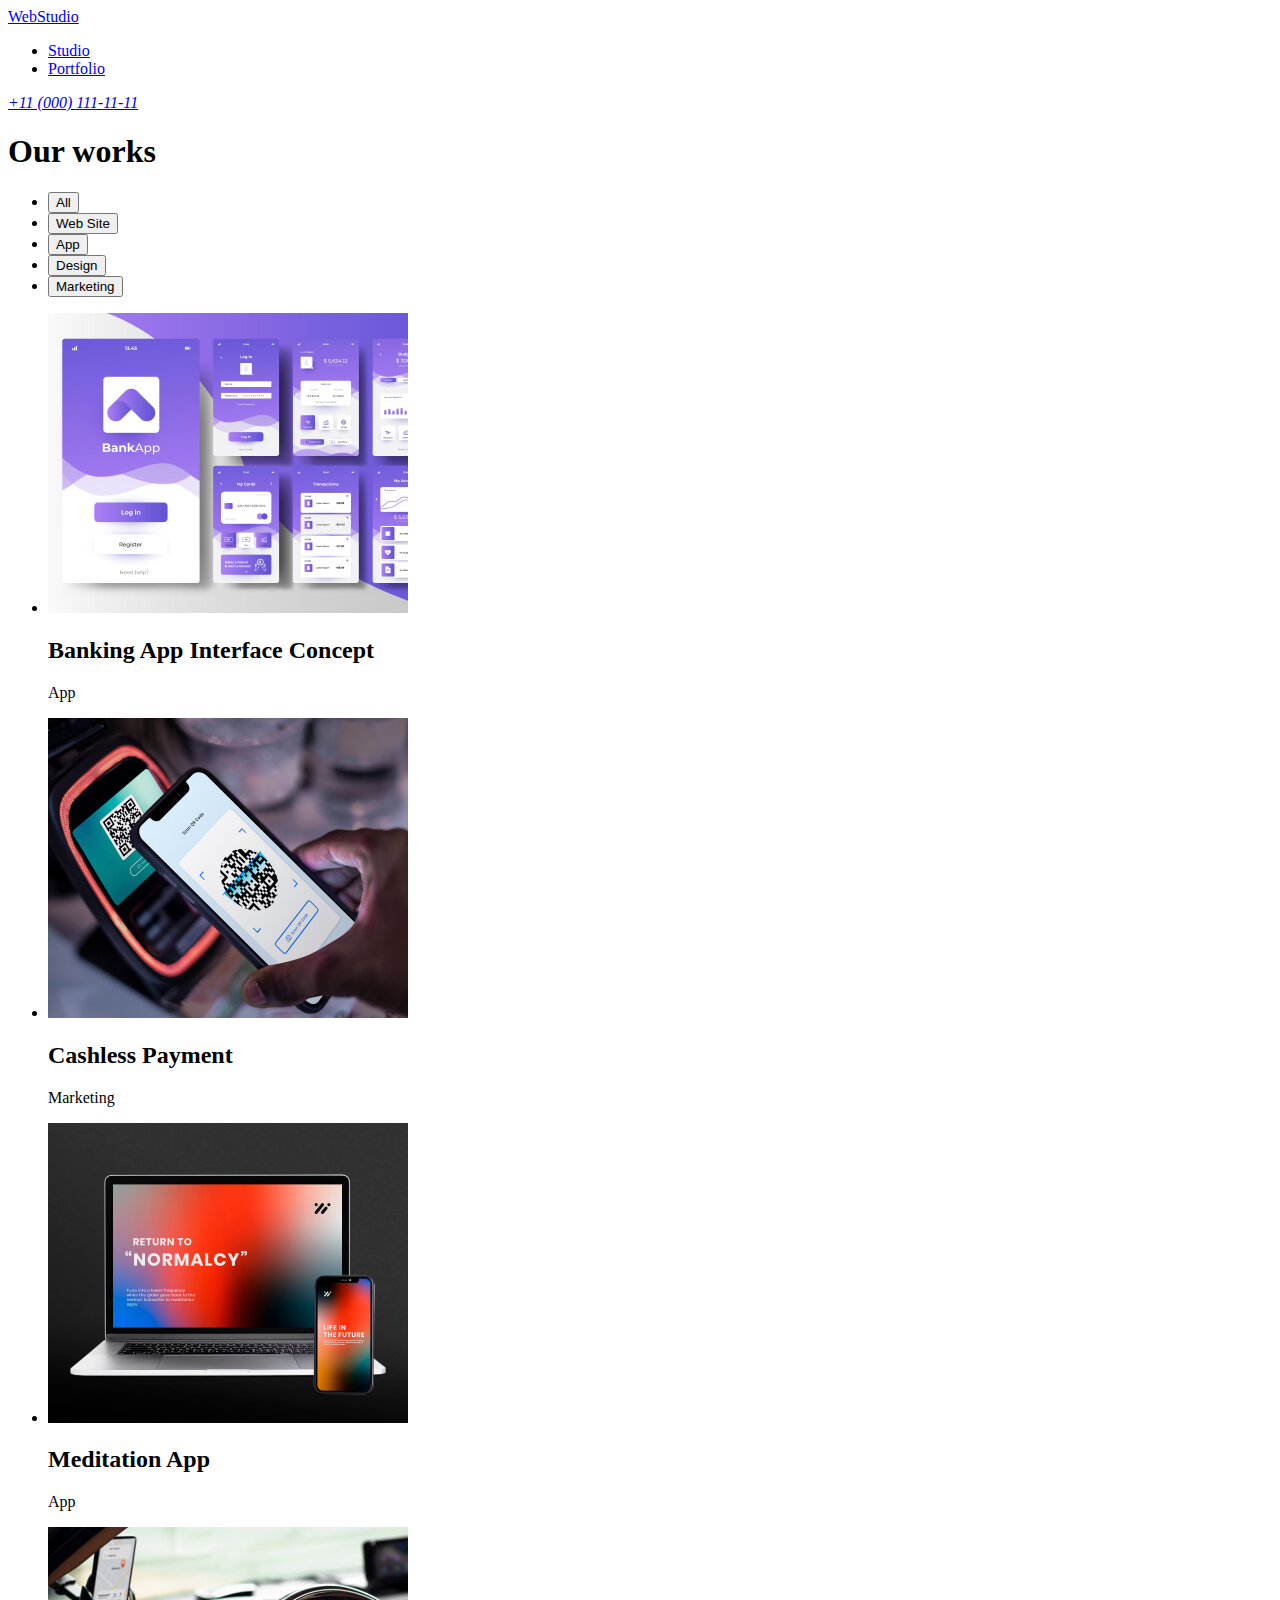
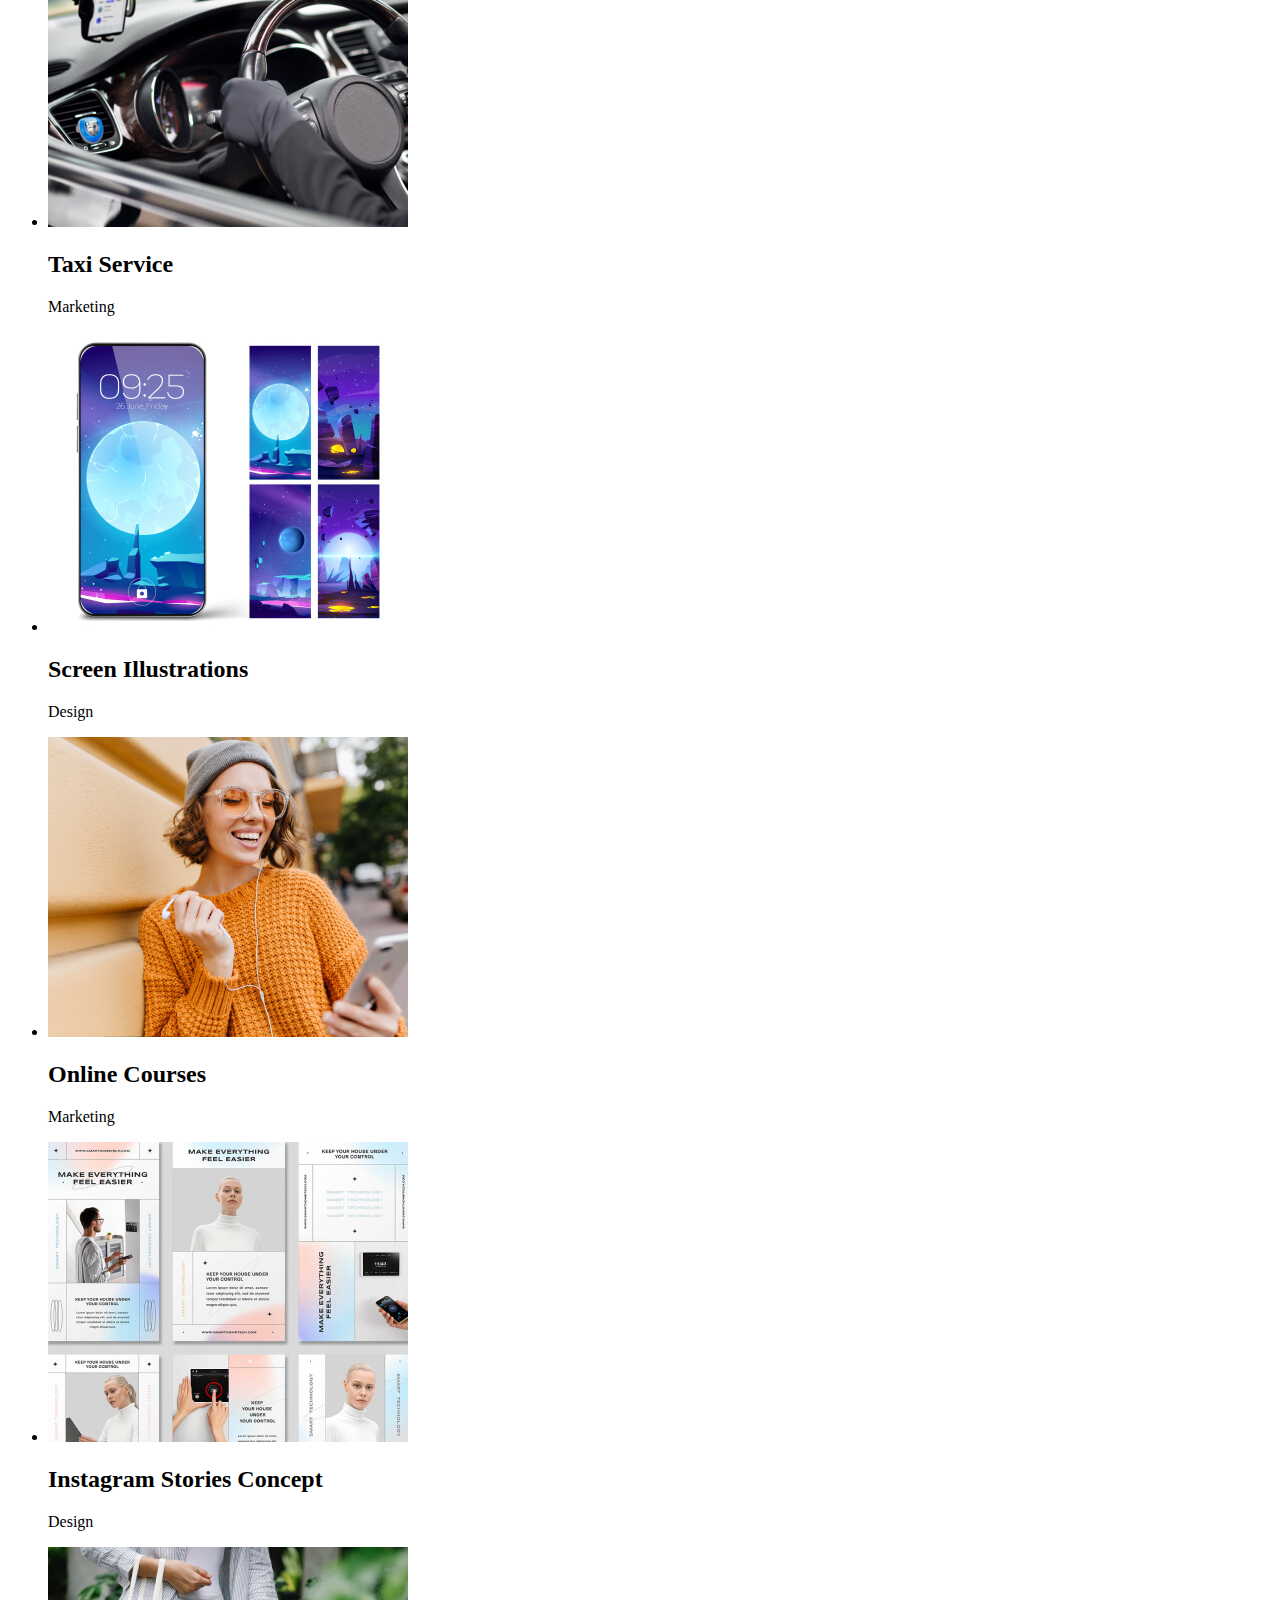
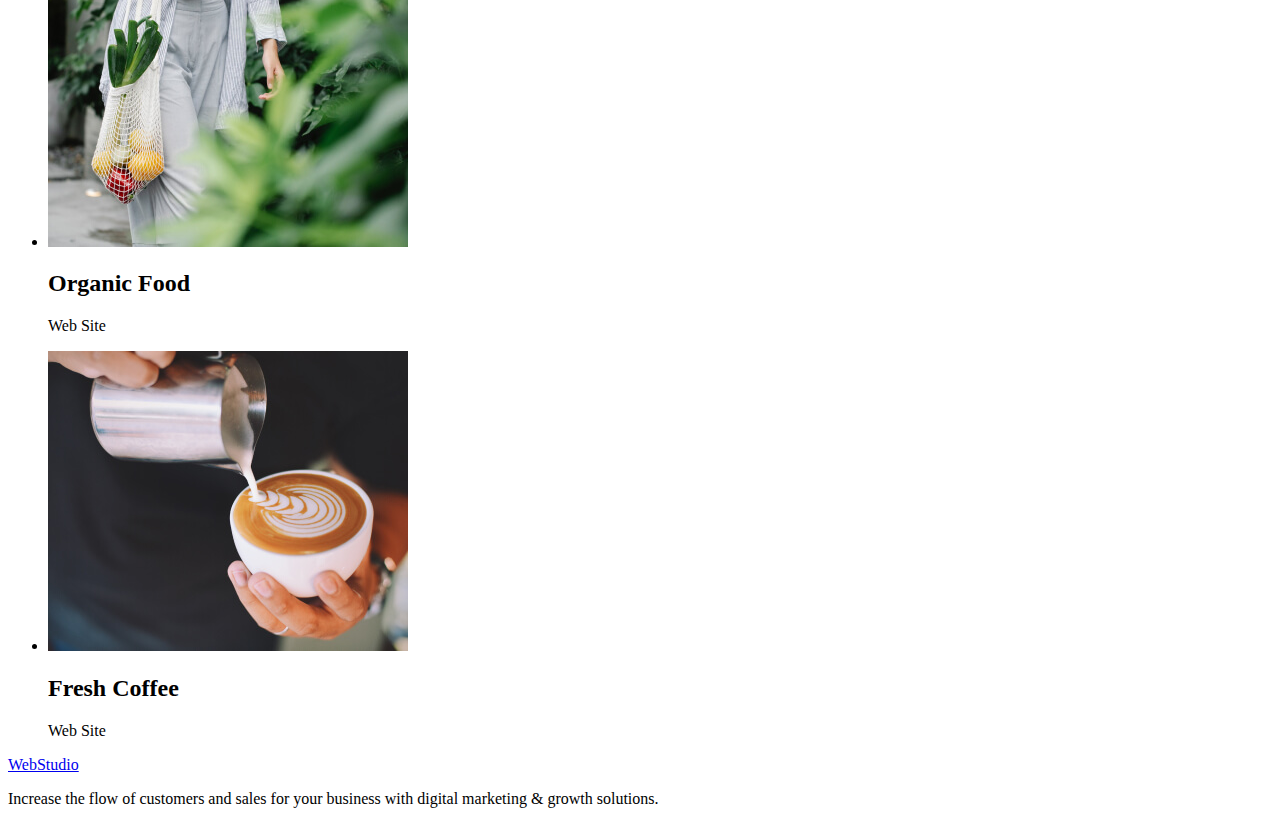
==== portfolio.html @ 14624f86 "marking portfolio.html" ====
<!DOCTYPE html>
<html lang="en">
  <head>
    <meta charset="UTF-8" />
    <meta http-equiv="X-UA-Compatible" content="IE=edge" />
    <meta name="viewport" content="width=device-width, initial-scale=1.0" />
    <title>Portfolio</title>
  </head>
  <body>
    <header>
      <nav>
        <!-- Logo -->
        <a href="./index.html">WebStudio</a>
        <!-- Menu Conteiner -->
        <ul>
          <li><a href="./index.html">Studio</a></li>
          <li><a href="./portfolio.html">Portfolio</a></li>
        </ul>
      </nav>
      <!-- Contacts -->
      <address>
        <a href="tel:+110001111111">+11 (000) 111-11-11</a>
      </address>
    </header>
    <main>
      <!-- Our works -->
      <section>
        <h1>Our works</h1>
        <ul>
          <li><button type="button">All</button></li>
          <li><button type="button">Web Site</button></li>
          <li><button type="button">App</button></li>
          <li><button type="button">Design</button></li>
          <li><button type="button">Marketing</button></li>
        </ul>
        <ul>
          <li>
            <img
              src="./images/portfolio/banking-app.jpg"
              alt="banking app"
              width="360"
              height="300"
            />
            <h2>Banking App Interface Concept</h2>
            <p>App</p>
          </li>
          <li>
            <img
              src="./images/portfolio/cashless-payment.jpg"
              alt="terminal and phone"
              width="360"
              height="300"
            />
            <h2>Cashless Payment</h2>
            <p>Marketing</p>
          </li>
          <li>
            <img
              src="./images/portfolio/meditation-app.jpg"
              alt="laptop and phone"
              width="360"
              height="300"
            />
            <h2>Meditation App</h2>
            <p>App</p>
          </li>
          <li>
            <img
              src="./images/portfolio/taxi-service.jpg"
              alt="hands on the wheel"
              width="360"
              height="300"
            />
            <h2>Taxi Service</h2>
            <p>Marketing</p>
          </li>
          <li>
            <img
              src="./images/portfolio/screen-illustrations.jpg"
              alt="phone and four pictures"
              width="360"
              height="300"
            />
            <h2>Screen Illustrations</h2>
            <p>Design</p>
          </li>
          <li>
            <img
              src="./images/portfolio/online-courses.jpg"
              alt="girl looks at the phone"
              width="360"
              height="300"
            />
            <h2>Online Courses</h2>
            <p>Marketing</p>
          </li>
          <li>
            <img
              src="./images/portfolio/instagram-stories-concept.jpg"
              alt="cards with photos of people and text"
              width="360"
              height="300"
            />
            <h2>Instagram Stories Concept</h2>
            <p>Design</p>
          </li>
          <li>
            <img
              src="./images/portfolio/organic-food.jpg"
              alt="bag of fruit"
              width="360"
              height="300"
            />
            <h2>Organic Food</h2>
            <p>Web Site</p>
          </li>
          <li>
            <img
              src="./images/portfolio/fresh-coffee.jpg"
              alt="cup of coffee"
              width="360"
              height="300"
            />
            <h2>Fresh Coffee</h2>
            <p>Web Site</p>
          </li>
        </ul>
      </section>
    </main>
    <footer>
      <a href="./index.html">WebStudio</a>
      <p>
        Increase the flow of customers and sales for your business with digital
        marketing & growth solutions.
      </p>
    </footer>
  </body>
</html>
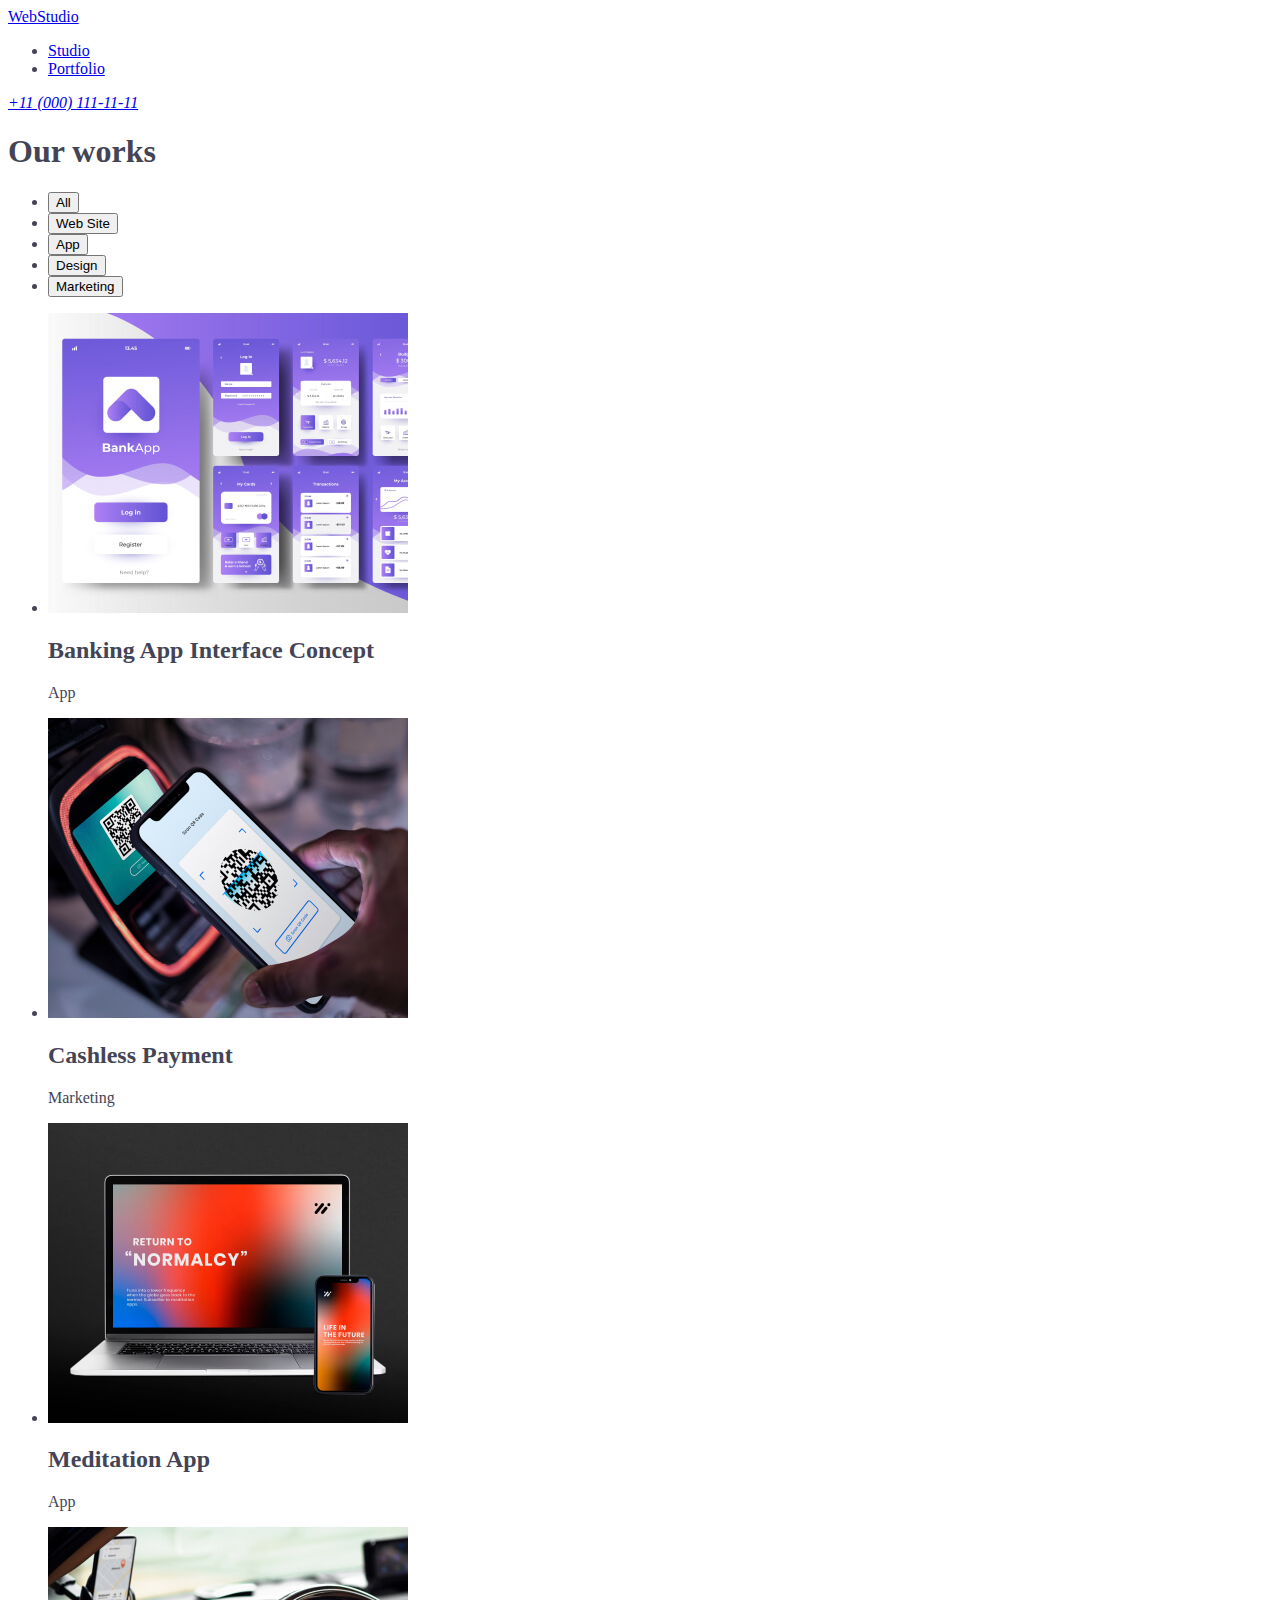
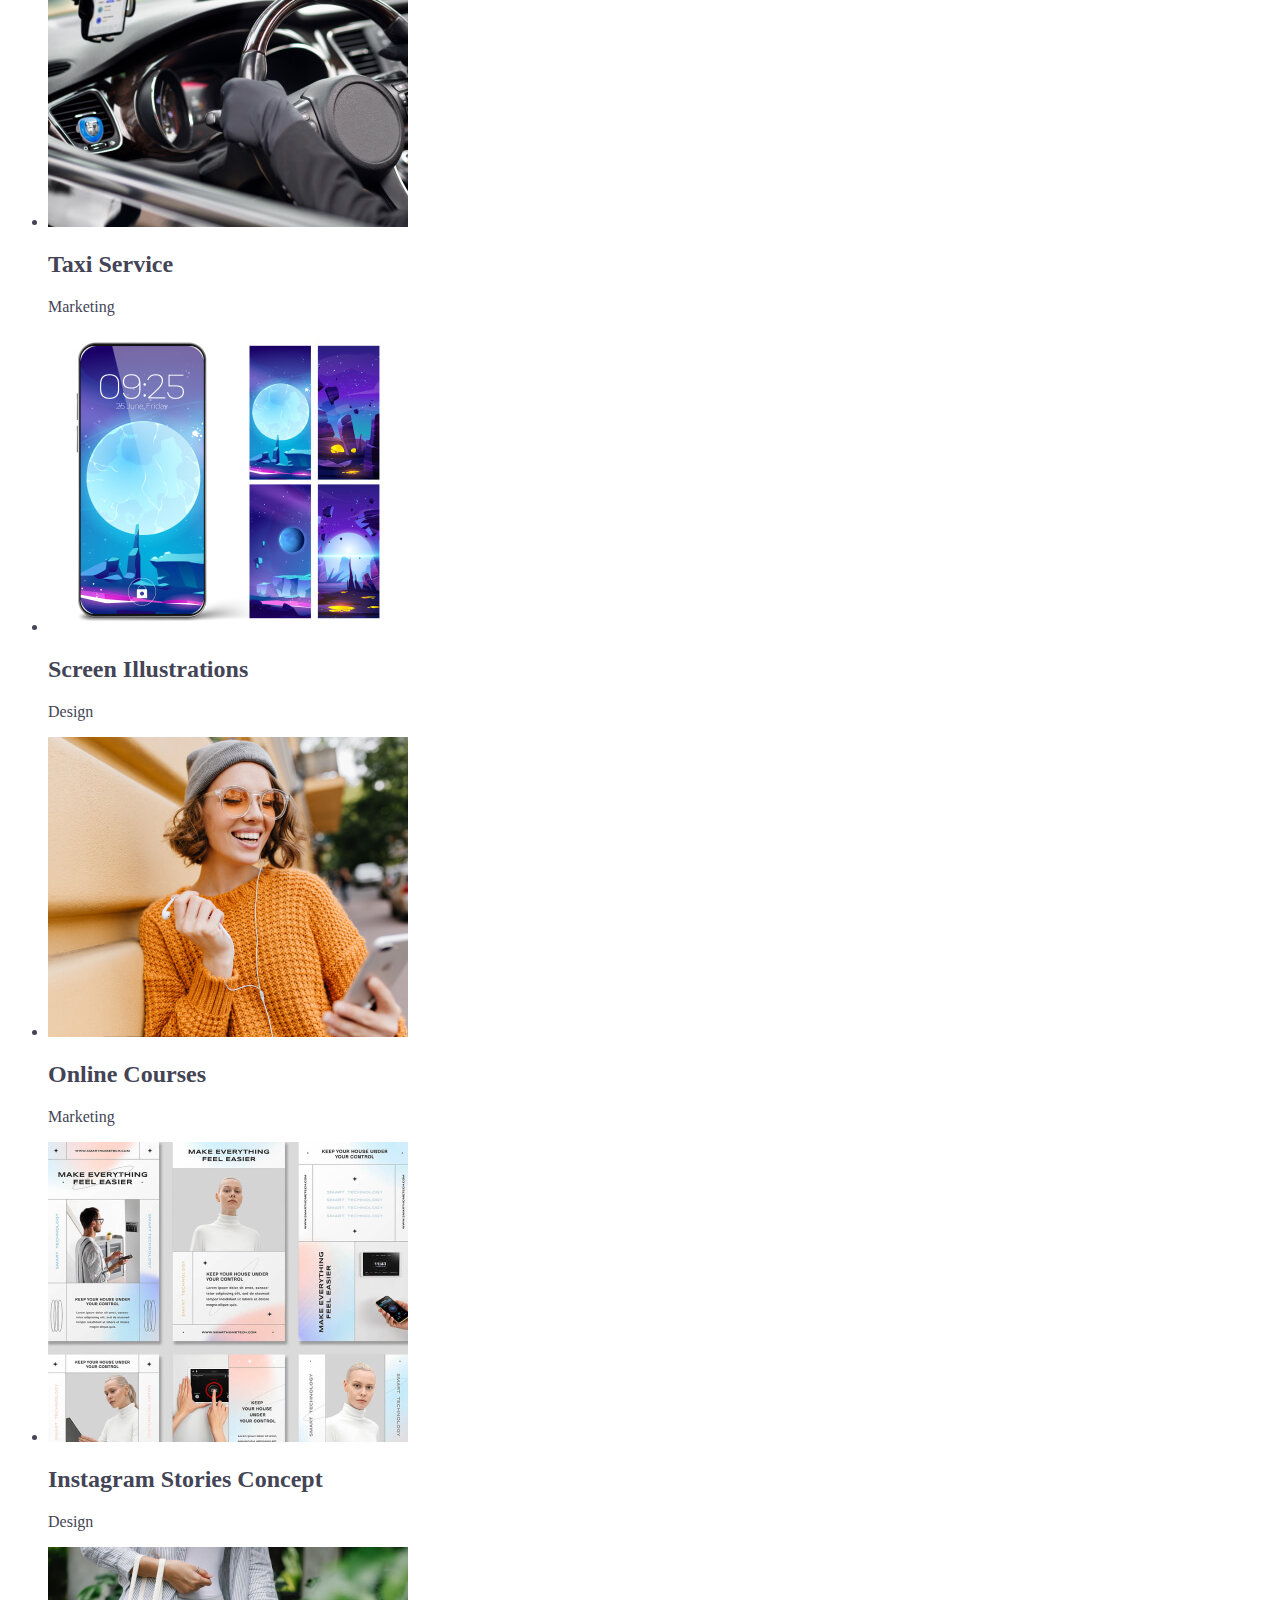
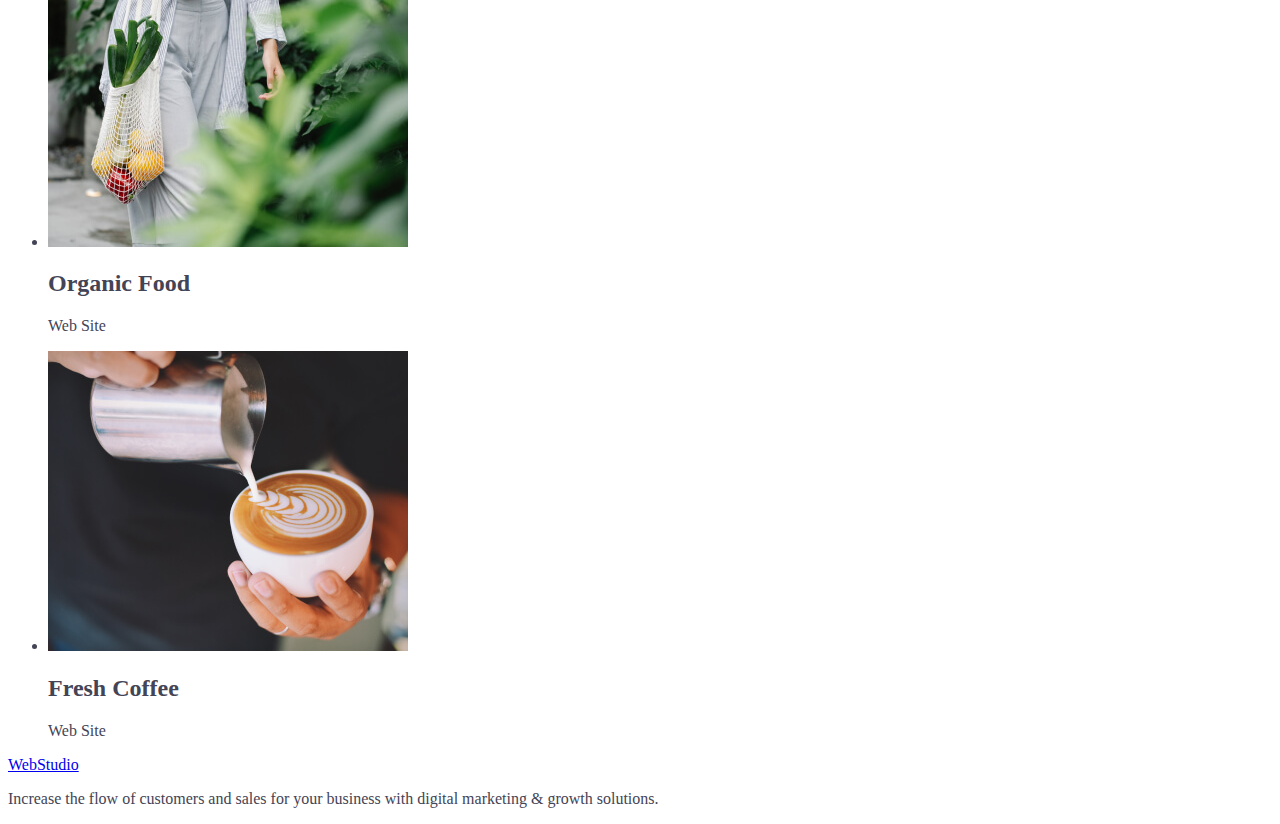
==== commit a6666618: "CSS 1день проставлен основные цвета" ====
--- a/portfolio.html
+++ b/portfolio.html
@@ -5,6 +5,7 @@
     <meta http-equiv="X-UA-Compatible" content="IE=edge" />
     <meta name="viewport" content="width=device-width, initial-scale=1.0" />
     <title>Portfolio</title>
+    <link rel="stylesheet" href="./css/style.css" />
   </head>
   <body>
     <header>
--- a/css/style.css
+++ b/css/style.css
@@ -0,0 +1,65 @@
+/* Color */
+:root {
+  --main-background-color: #ffffff;
+  --footer-beckgrond-color: #2e2f42;
+  --text-footer-section-color: #f4f4fd;
+  --hover-focus-color: #404bbf;
+  --title-color: #2e2f42;
+  --text-color: #434455;
+  /* --text-footer-color: #e7e9fc; */
+  --blue-text-color: #4d5ae5;
+}
+
+body {
+  color: var(--text-color);
+  background-color: var(--main-background-color);
+}
+/* logo */
+.logo {
+  text-transform: uppercase;
+  text-decoration: none;
+  color: var(--title-color);
+}
+.logo-blue {
+  color: var(--blue-text-color);
+}
+
+.list {
+  list-style: none;
+}
+/* menu navigation */
+.site-nav .link {
+  color: var(--title-color);
+  text-decoration: none;
+}
+.site-nav .link:hover,
+.site-nav .link:focus {
+  color: var(--hover-focus-color);
+}
+/* contact */
+.contact {
+  color: var(--text-color);
+  text-decoration: none;
+}
+/* hero section */
+
+.hero-title {
+  color: var(--main-background-color);
+  background-color: var(--footer-beckgrond-color);
+}
+.section-title,
+.section-qualities,
+.section-name {
+  color: var(--title-color);
+}
+/* button */
+.button {
+  color: var(--main-background-color);
+  background-color: var(--blue-text-color);
+}
+.footer-text {
+  color: var(--text-footer-section-color);
+}
+.logo-cloud {
+  color: var(--text-footer-section-color);
+}
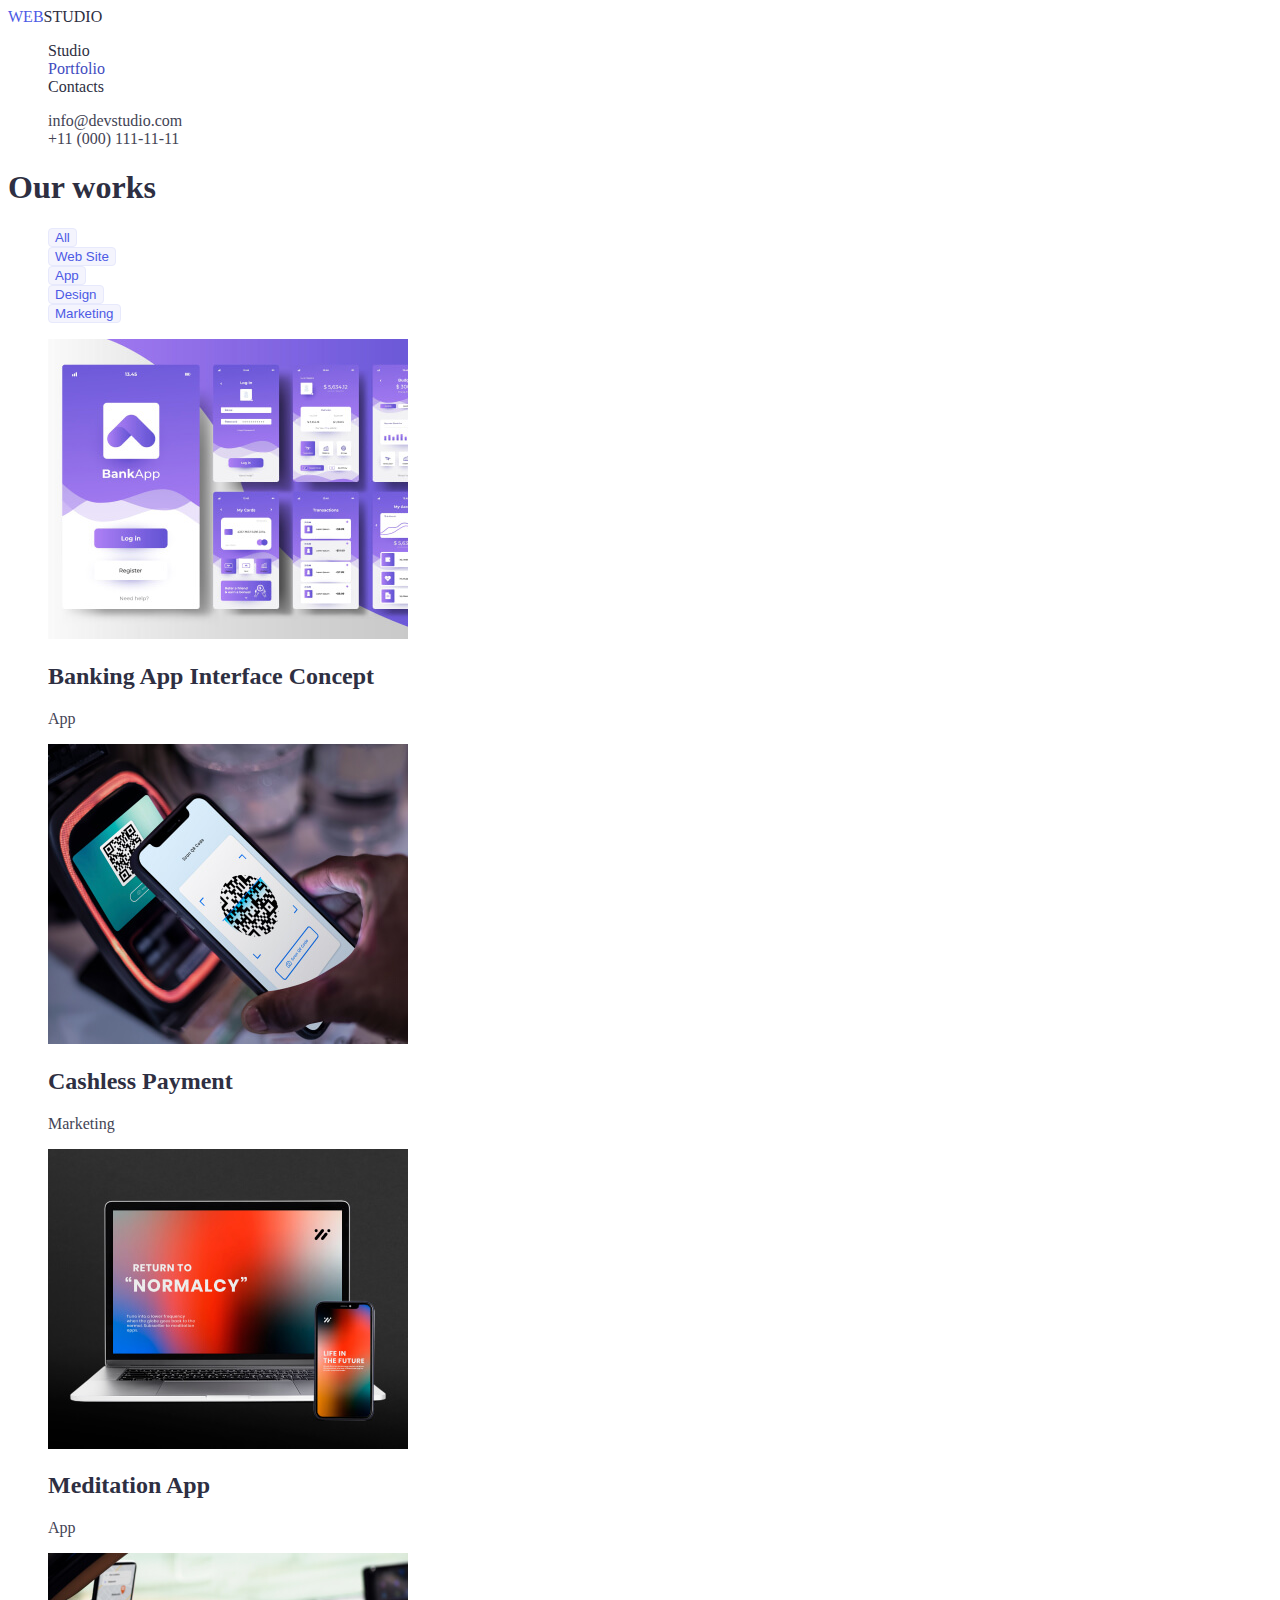
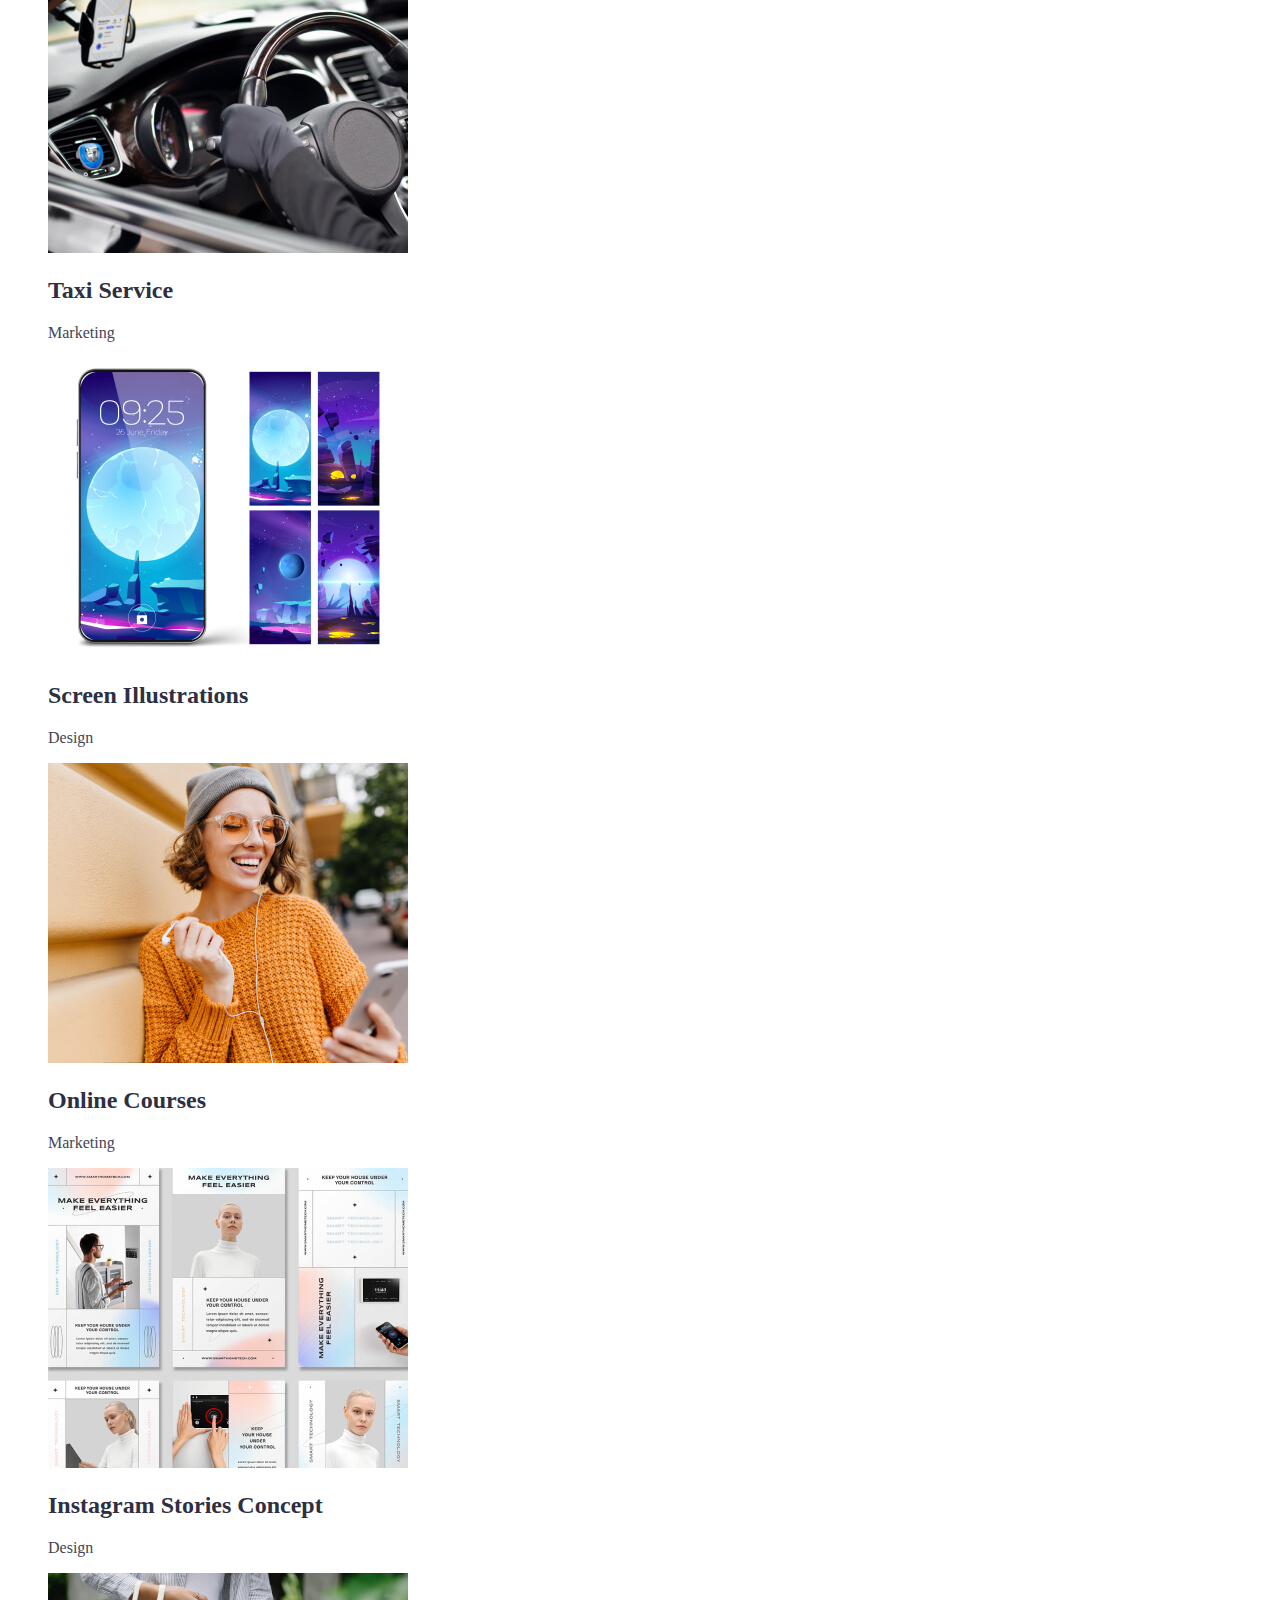
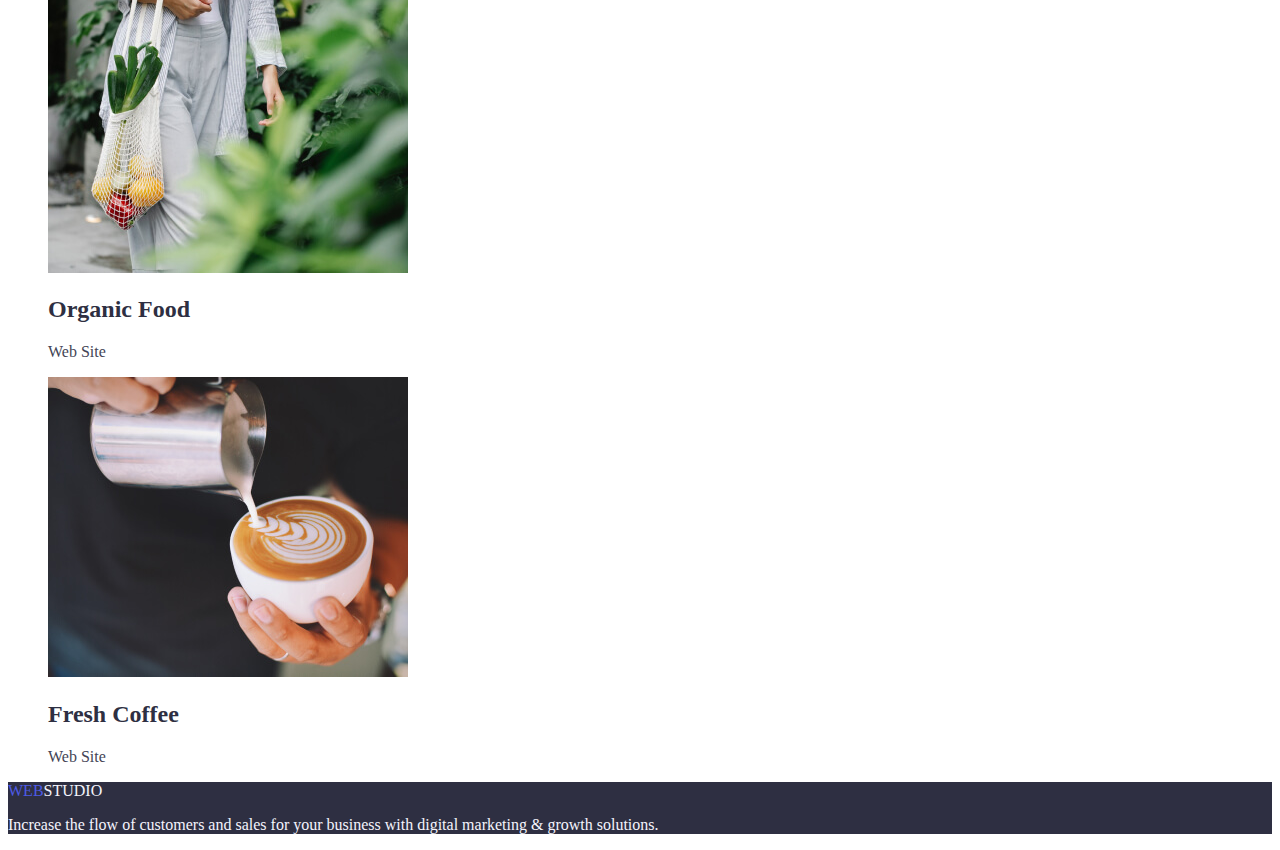
==== commit f0bd9bb8: "Завершив модуль2.1 веб 3" ====
--- a/portfolio.html
+++ b/portfolio.html
@@ -10,31 +10,43 @@
   <body>
     <header>
       <nav>
-        <!-- Logo -->
-        <a href="./index.html">WebStudio</a>
+        <a href="./index.html" class="logo"
+          ><span class="logo-blue">Web</span>Studio</a
+        >
         <!-- Menu Conteiner -->
-        <ul>
-          <li><a href="./index.html">Studio</a></li>
-          <li><a href="./portfolio.html">Portfolio</a></li>
+        <ul class="site-nav list">
+          <li><a href="./index.html" class="link">Studio</a></li>
+          <li><a href="./portfolio.html" class="link current">Portfolio</a></li>
+          <li><a href="" class="link">Contacts</a></li>
         </ul>
       </nav>
       <!-- Contacts -->
+      <!-- Contacts -->
       <address>
-        <a href="tel:+110001111111">+11 (000) 111-11-11</a>
+        <ul class="list">
+          <li>
+            <a href="mailto:info@devstudio.com" class="contact"
+              >info@devstudio.com</a
+            >
+          </li>
+          <li>
+            <a href="tel:+110001111111" class="contact">+11 (000) 111-11-11</a>
+          </li>
+        </ul>
       </address>
     </header>
     <main>
       <!-- Our works -->
-      <section>
-        <h1>Our works</h1>
-        <ul>
-          <li><button type="button">All</button></li>
-          <li><button type="button">Web Site</button></li>
-          <li><button type="button">App</button></li>
-          <li><button type="button">Design</button></li>
-          <li><button type="button">Marketing</button></li>
+      <section class="section">
+        <h1 class="work section-title">Our works</h1>
+        <ul class="list">
+          <li><button type="button" class="work-button">All</button></li>
+          <li><button type="button" class="work-button">Web Site</button></li>
+          <li><button type="button" class="work-button">App</button></li>
+          <li><button type="button" class="work-button">Design</button></li>
+          <li><button type="button" class="work-button">Marketing</button></li>
         </ul>
-        <ul>
+        <ul class="list">
           <li>
             <img
               src="./images/portfolio/banking-app.jpg"
@@ -42,7 +54,7 @@
               width="360"
               height="300"
             />
-            <h2>Banking App Interface Concept</h2>
+            <h2 class="section-title">Banking App Interface Concept</h2>
             <p>App</p>
           </li>
           <li>
@@ -52,7 +64,7 @@
               width="360"
               height="300"
             />
-            <h2>Cashless Payment</h2>
+            <h2 class="section-title">Cashless Payment</h2>
             <p>Marketing</p>
           </li>
           <li>
@@ -62,7 +74,7 @@
               width="360"
               height="300"
             />
-            <h2>Meditation App</h2>
+            <h2 class="section-title">Meditation App</h2>
             <p>App</p>
           </li>
           <li>
@@ -72,7 +84,7 @@
               width="360"
               height="300"
             />
-            <h2>Taxi Service</h2>
+            <h2 class="section-title">Taxi Service</h2>
             <p>Marketing</p>
           </li>
           <li>
@@ -82,7 +94,7 @@
               width="360"
               height="300"
             />
-            <h2>Screen Illustrations</h2>
+            <h2 class="section-title">Screen Illustrations</h2>
             <p>Design</p>
           </li>
           <li>
@@ -92,7 +104,7 @@
               width="360"
               height="300"
             />
-            <h2>Online Courses</h2>
+            <h2 class="section-title">Online Courses</h2>
             <p>Marketing</p>
           </li>
           <li>
@@ -102,7 +114,7 @@
               width="360"
               height="300"
             />
-            <h2>Instagram Stories Concept</h2>
+            <h2 class="section-title">Instagram Stories Concept</h2>
             <p>Design</p>
           </li>
           <li>
@@ -112,7 +124,7 @@
               width="360"
               height="300"
             />
-            <h2>Organic Food</h2>
+            <h2 class="section-title">Organic Food</h2>
             <p>Web Site</p>
           </li>
           <li>
@@ -122,15 +134,18 @@
               width="360"
               height="300"
             />
-            <h2>Fresh Coffee</h2>
+            <h2 class="section-title">Fresh Coffee</h2>
             <p>Web Site</p>
           </li>
         </ul>
       </section>
     </main>
-    <footer>
-      <a href="./index.html">WebStudio</a>
-      <p>
+    <footer class="footer">
+      <a href="./index.html" class="logo"
+        ><span class="logo-blue">Web</span
+        ><span class="logo-cloud">Studio</span>
+      </a>
+      <p class="footer-text">
         Increase the flow of customers and sales for your business with digital
         marketing & growth solutions.
       </p>
--- a/css/style.css
+++ b/css/style.css
@@ -6,7 +6,7 @@
   --hover-focus-color: #404bbf;
   --title-color: #2e2f42;
   --text-color: #434455;
-  /* --text-footer-color: #e7e9fc; */
+  --hairlines-button-color: #e7e9fc;
   --blue-text-color: #4d5ae5;
 }
 
@@ -36,16 +36,28 @@
 .site-nav .link:focus {
   color: var(--hover-focus-color);
 }
+.site-nav .link.current {
+  color: var(--hover-focus-color);
+}
 /* contact */
 .contact {
   color: var(--text-color);
   text-decoration: none;
+  font-style: normal;
+}
+.list .contact:hover,
+.list .contact:focus {
+  color: var(--hover-focus-color);
 }
 /* hero section */
 
 .hero-title {
   color: var(--main-background-color);
   background-color: var(--footer-beckgrond-color);
+}
+
+.section.team {
+  background-color: var(--text-footer-section-color);
 }
 .section-title,
 .section-qualities,
@@ -56,6 +68,16 @@
 .button {
   color: var(--main-background-color);
   background-color: var(--blue-text-color);
+  border: none;
+  border-radius: 4px;
+  cursor: pointer;
+}
+.hero .button:hover,
+.hero .button:focus {
+  background-color: var(--hover-focus-color);
+}
+.footer {
+  background-color: var(--footer-beckgrond-color);
 }
 .footer-text {
   color: var(--text-footer-section-color);
@@ -63,3 +85,16 @@
 .logo-cloud {
   color: var(--text-footer-section-color);
 }
+/* Стилі Portfolio */
+.section .work-button {
+  color: var(--blue-text-color);
+  background-color: var(--text-footer-section-color);
+  border: 1px solid var(--hairlines-button-color);
+  border-radius: 4px;
+  cursor: pointer;
+}
+.section .work-button:hover,
+.section .work-button:focus {
+  color: var(--main-background-color);
+  background-color: var(--hover-focus-color);
+}
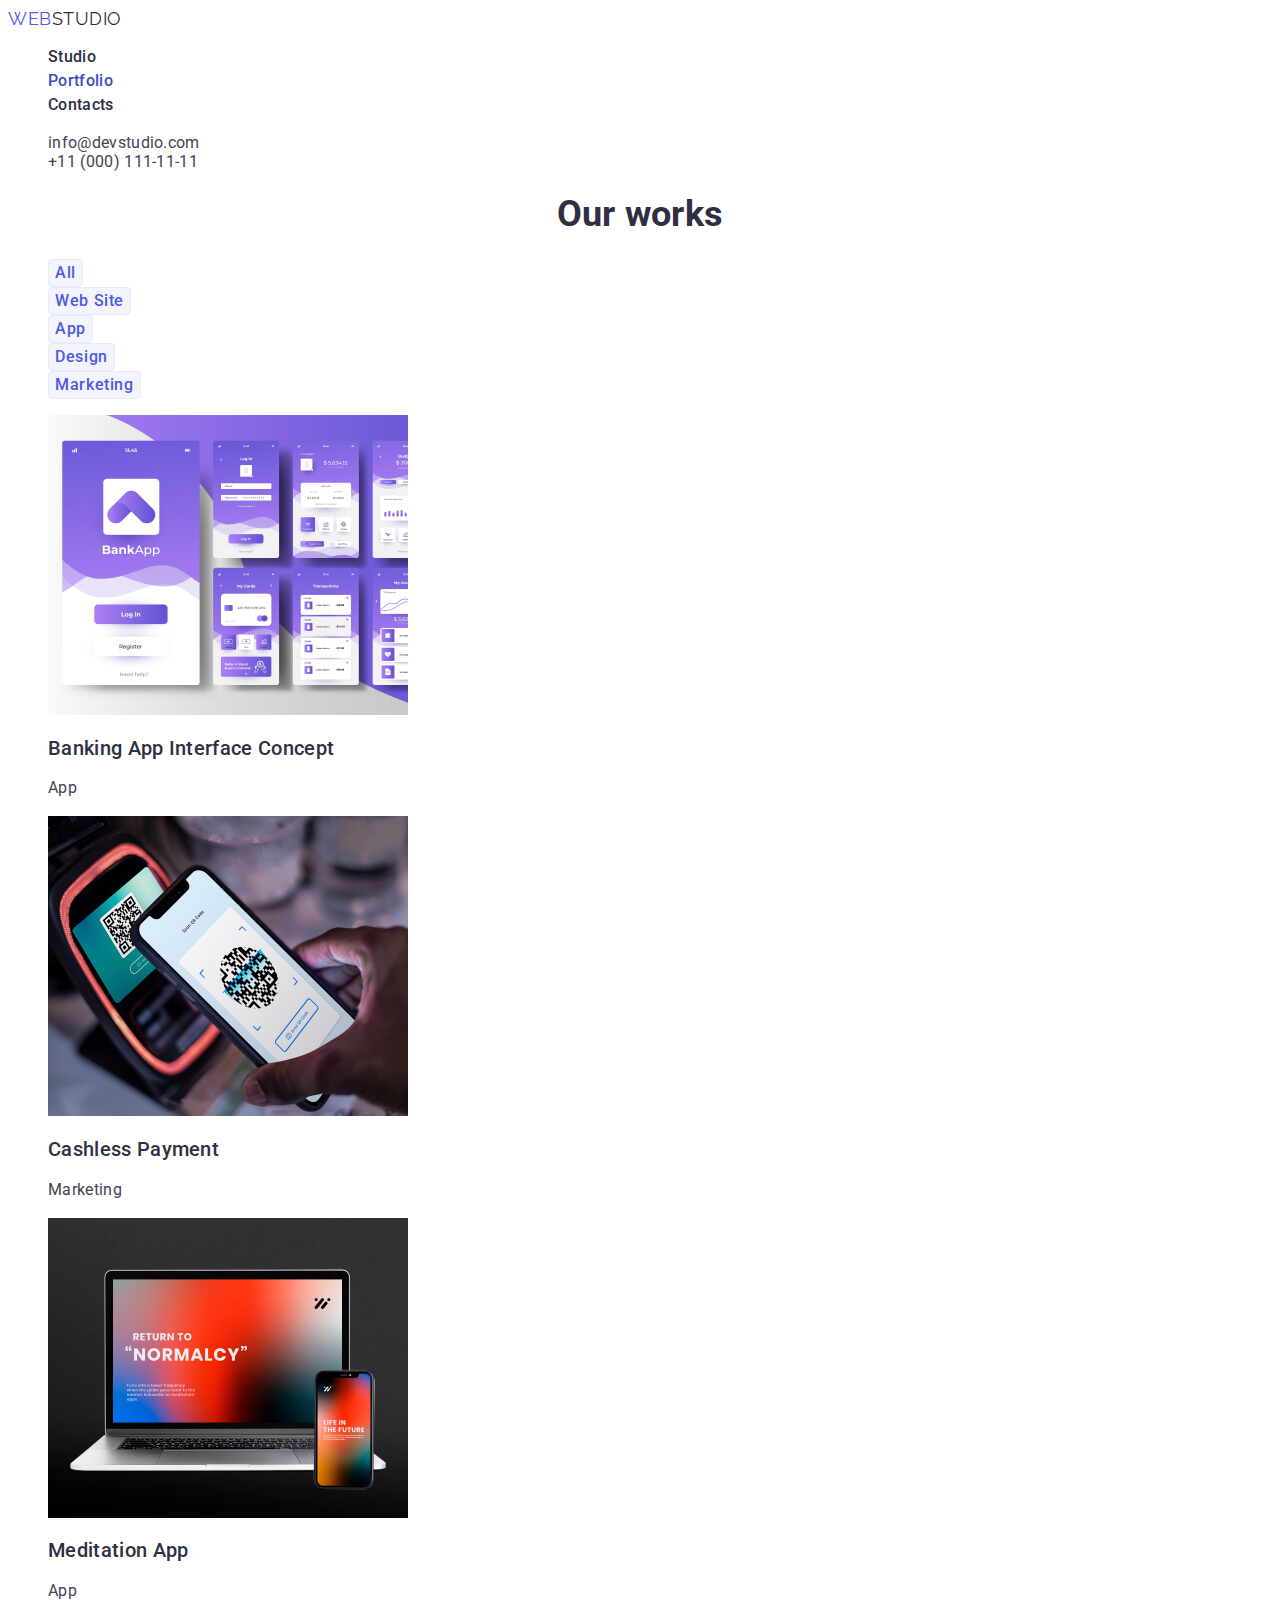
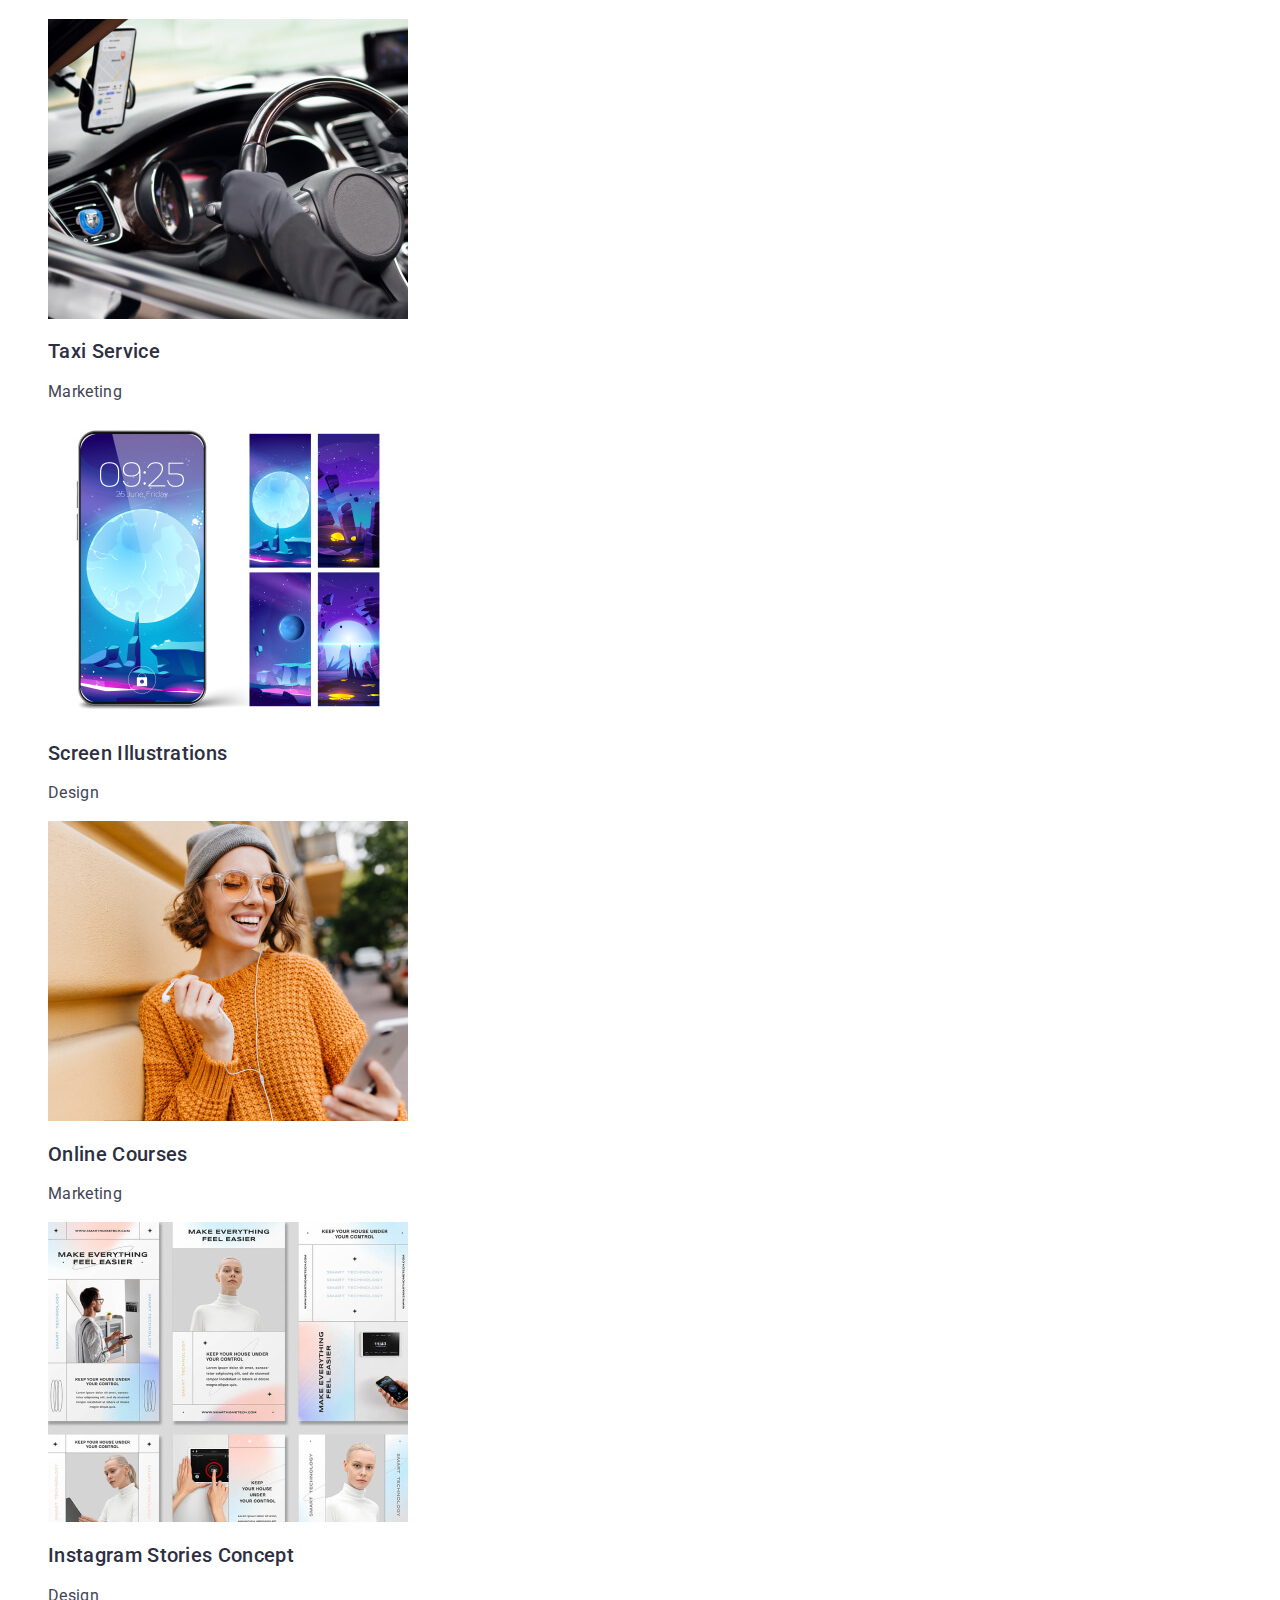
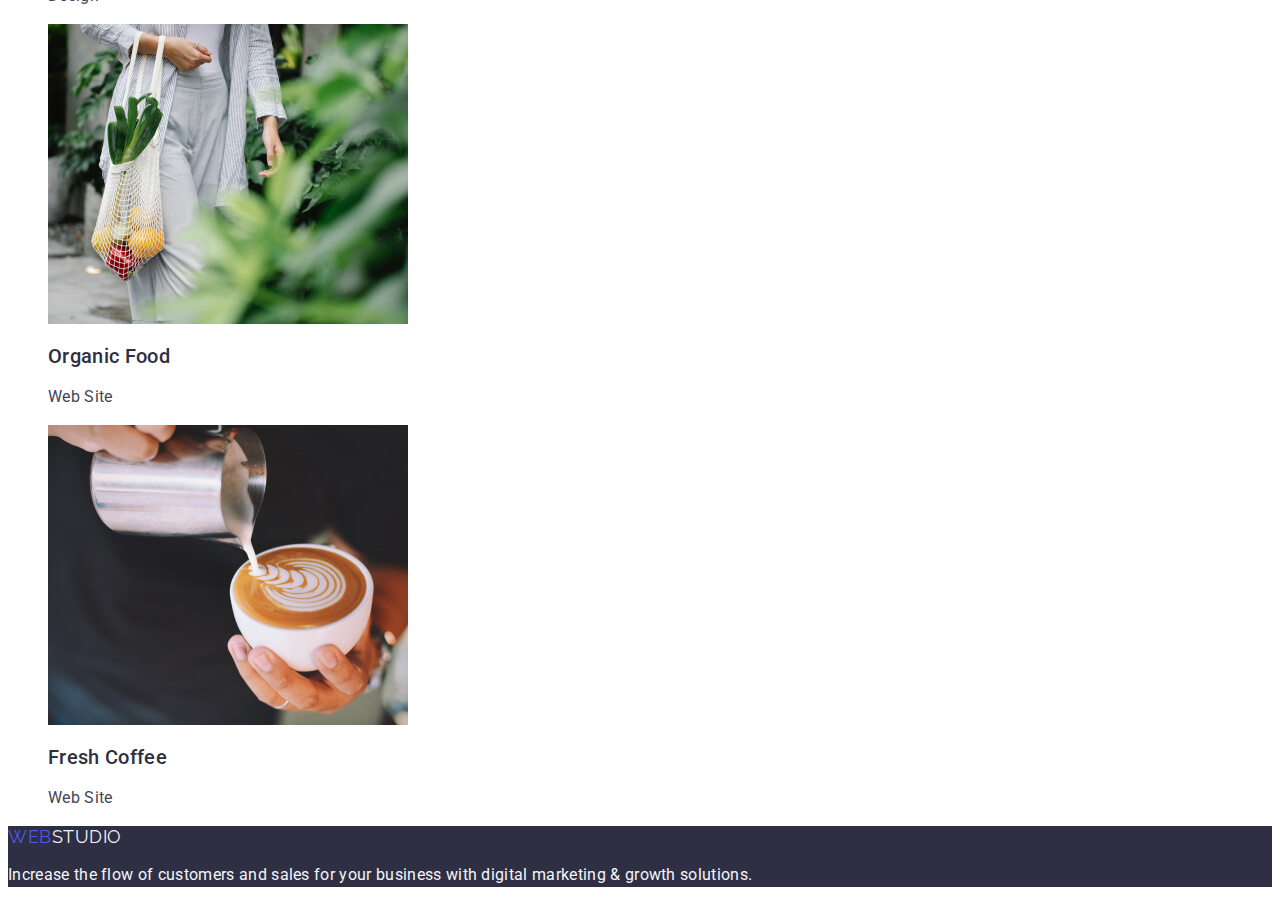
==== commit 7a41b0e9: "Модуль 2.2 Оформлення текста та шрифтів" ====
--- a/portfolio.html
+++ b/portfolio.html
@@ -4,6 +4,12 @@
     <meta charset="UTF-8" />
     <meta http-equiv="X-UA-Compatible" content="IE=edge" />
     <meta name="viewport" content="width=device-width, initial-scale=1.0" />
+    <link rel="preconnect" href="https://fonts.googleapis.com" />
+    <link rel="preconnect" href="https://fonts.gstatic.com" crossorigin />
+    <link
+      href="https://fonts.googleapis.com/css2?family=Raleway:wght@800&family=Roboto:wght@400;500;700&display=swap"
+      rel="stylesheet"
+    />
     <title>Portfolio</title>
     <link rel="stylesheet" href="./css/style.css" />
   </head>
@@ -20,7 +26,7 @@
           <li><a href="" class="link">Contacts</a></li>
         </ul>
       </nav>
-      <!-- Contacts -->
+
       <!-- Contacts -->
       <address>
         <ul class="list">
@@ -54,8 +60,8 @@
               width="360"
               height="300"
             />
-            <h2 class="section-title">Banking App Interface Concept</h2>
-            <p>App</p>
+            <h2 class="work-title">Banking App Interface Concept</h2>
+            <p class="section-text">App</p>
           </li>
           <li>
             <img
@@ -64,8 +70,8 @@
               width="360"
               height="300"
             />
-            <h2 class="section-title">Cashless Payment</h2>
-            <p>Marketing</p>
+            <h2 class="work-title">Cashless Payment</h2>
+            <p class="section-text">Marketing</p>
           </li>
           <li>
             <img
@@ -74,8 +80,8 @@
               width="360"
               height="300"
             />
-            <h2 class="section-title">Meditation App</h2>
-            <p>App</p>
+            <h2 class="work-title">Meditation App</h2>
+            <p class="section-text">App</p>
           </li>
           <li>
             <img
@@ -84,8 +90,8 @@
               width="360"
               height="300"
             />
-            <h2 class="section-title">Taxi Service</h2>
-            <p>Marketing</p>
+            <h2 class="work-title">Taxi Service</h2>
+            <p class="section-text">Marketing</p>
           </li>
           <li>
             <img
@@ -94,8 +100,8 @@
               width="360"
               height="300"
             />
-            <h2 class="section-title">Screen Illustrations</h2>
-            <p>Design</p>
+            <h2 class="work-title">Screen Illustrations</h2>
+            <p class="section-text">Design</p>
           </li>
           <li>
             <img
@@ -104,8 +110,8 @@
               width="360"
               height="300"
             />
-            <h2 class="section-title">Online Courses</h2>
-            <p>Marketing</p>
+            <h2 class="work-title">Online Courses</h2>
+            <p class="section-text">Marketing</p>
           </li>
           <li>
             <img
@@ -114,8 +120,8 @@
               width="360"
               height="300"
             />
-            <h2 class="section-title">Instagram Stories Concept</h2>
-            <p>Design</p>
+            <h2 class="work-title">Instagram Stories Concept</h2>
+            <p class="section-text">Design</p>
           </li>
           <li>
             <img
@@ -124,8 +130,8 @@
               width="360"
               height="300"
             />
-            <h2 class="section-title">Organic Food</h2>
-            <p>Web Site</p>
+            <h2 class="work-title">Organic Food</h2>
+            <p class="section-text">Web Site</p>
           </li>
           <li>
             <img
@@ -134,8 +140,8 @@
               width="360"
               height="300"
             />
-            <h2 class="section-title">Fresh Coffee</h2>
-            <p>Web Site</p>
+            <h2 class="work-title">Fresh Coffee</h2>
+            <p class="section-text">Web Site</p>
           </li>
         </ul>
       </section>
--- a/css/style.css
+++ b/css/style.css
@@ -10,15 +10,26 @@
   --blue-text-color: #4d5ae5;
 }
 
+/* font-family: 'Raleway', sans-serif;
+font-family: 'Roboto', sans-serif; */
 body {
+  font-family: "Roboto", sans-serif;
+
   color: var(--text-color);
   background-color: var(--main-background-color);
+  font-size: 16px;
+  letter-spacing: 0.02em;
 }
-/* logo */
+/* Logo */
 .logo {
+  font-family: "Raleway", sans-serif;
   text-transform: uppercase;
   text-decoration: none;
   color: var(--title-color);
+
+  font-size: 18px;
+  line-height: 1.17;
+  letter-spacing: 0.03em;
 }
 .logo-blue {
   color: var(--blue-text-color);
@@ -27,10 +38,14 @@
 .list {
   list-style: none;
 }
-/* menu navigation */
+/* Menu navigation */
 .site-nav .link {
   color: var(--title-color);
   text-decoration: none;
+
+  font-weight: 500;
+  font-size: 16px;
+  line-height: 1.5;
 }
 .site-nav .link:hover,
 .site-nav .link:focus {
@@ -39,7 +54,7 @@
 .site-nav .link.current {
   color: var(--hover-focus-color);
 }
-/* contact */
+/* Contacts */
 .contact {
   color: var(--text-color);
   text-decoration: none;
@@ -54,15 +69,35 @@
 .hero-title {
   color: var(--main-background-color);
   background-color: var(--footer-beckgrond-color);
+
+  font-size: 56px;
+  line-height: 1.07;
+  text-align: center;
 }
 
 .section.team {
   background-color: var(--text-footer-section-color);
 }
-.section-title,
+.section-title {
+  color: var(--title-color);
+
+  font-size: 36px;
+  line-height: 1.11;
+  text-align: center;
+}
+
 .section-qualities,
 .section-name {
   color: var(--title-color);
+
+  font-weight: 500;
+  font-size: 20px;
+  line-height: 1.2;
+}
+
+.section-text {
+  font-weight: 400;
+  line-height: 1.5;
 }
 /* button */
 .button {
@@ -71,6 +106,12 @@
   border: none;
   border-radius: 4px;
   cursor: pointer;
+
+  font-family: inherit;
+  font-weight: 500;
+  font-size: 16px;
+  line-height: 1.5;
+  letter-spacing: 0.04em;
 }
 .hero .button:hover,
 .hero .button:focus {
@@ -81,6 +122,9 @@
 }
 .footer-text {
   color: var(--text-footer-section-color);
+  font-weight: 400;
+  font-size: 16px;
+  line-height: 1.5;
 }
 .logo-cloud {
   color: var(--text-footer-section-color);
@@ -92,9 +136,23 @@
   border: 1px solid var(--hairlines-button-color);
   border-radius: 4px;
   cursor: pointer;
+
+  font-family: inherit;
+  font-weight: 500;
+  font-size: 16px;
+  line-height: 1.5;
+  letter-spacing: 0.04em;
 }
+
 .section .work-button:hover,
 .section .work-button:focus {
   color: var(--main-background-color);
   background-color: var(--hover-focus-color);
 }
+.work-title {
+  color: var(--title-color);
+
+  font-weight: 500;
+  font-size: 20px;
+  line-height: 1.2;
+}
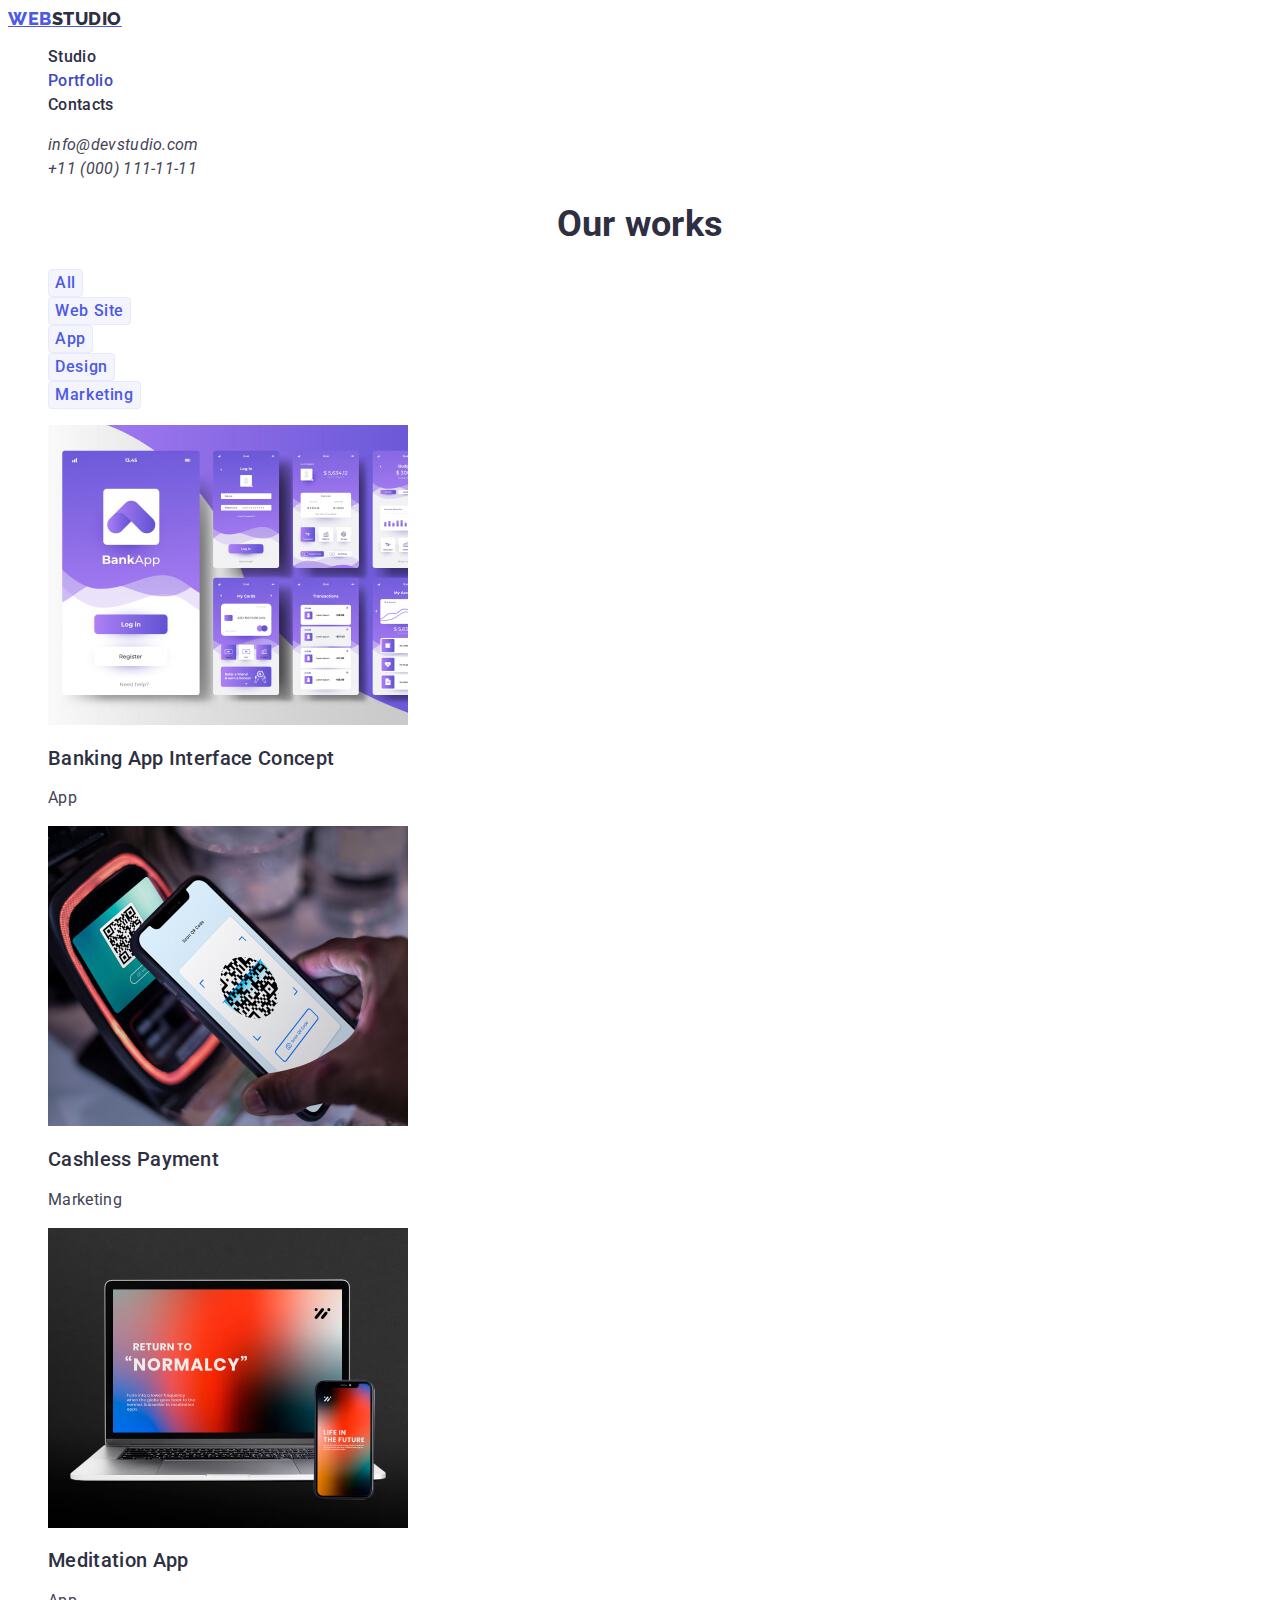
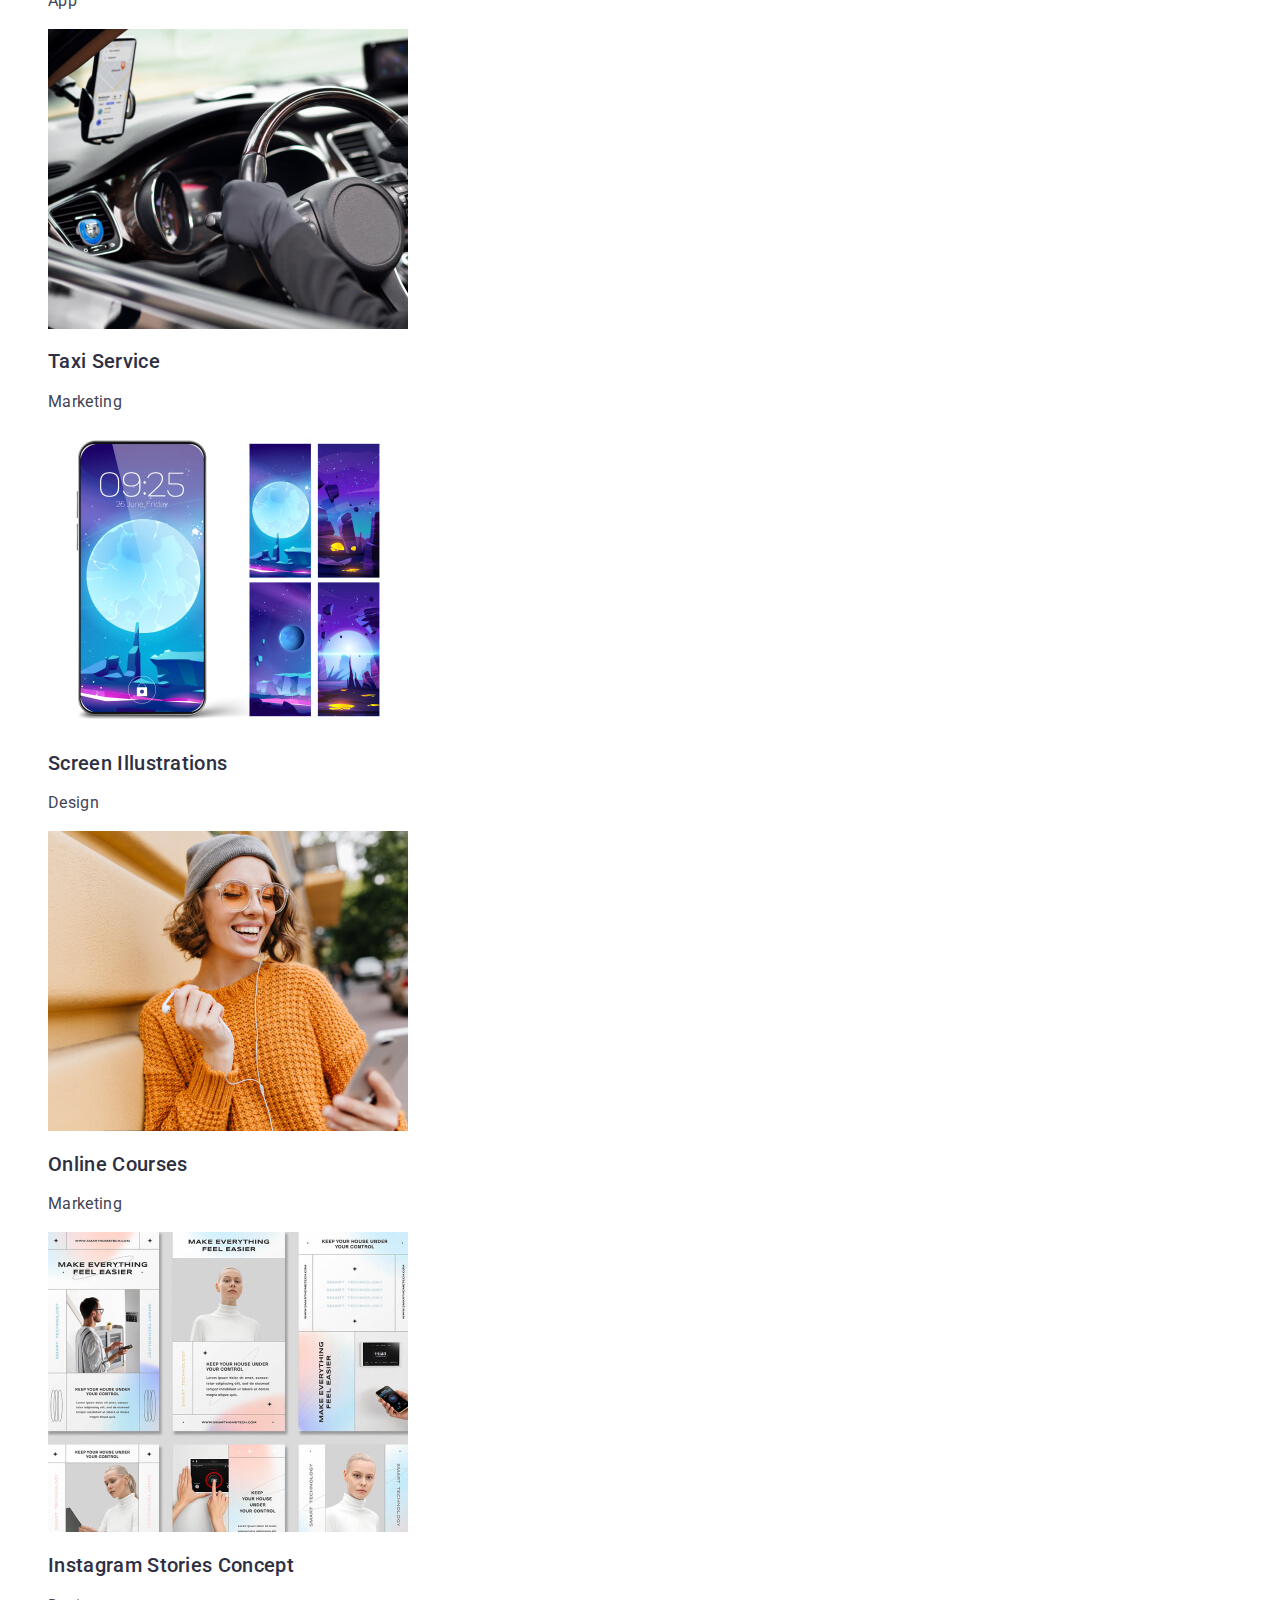
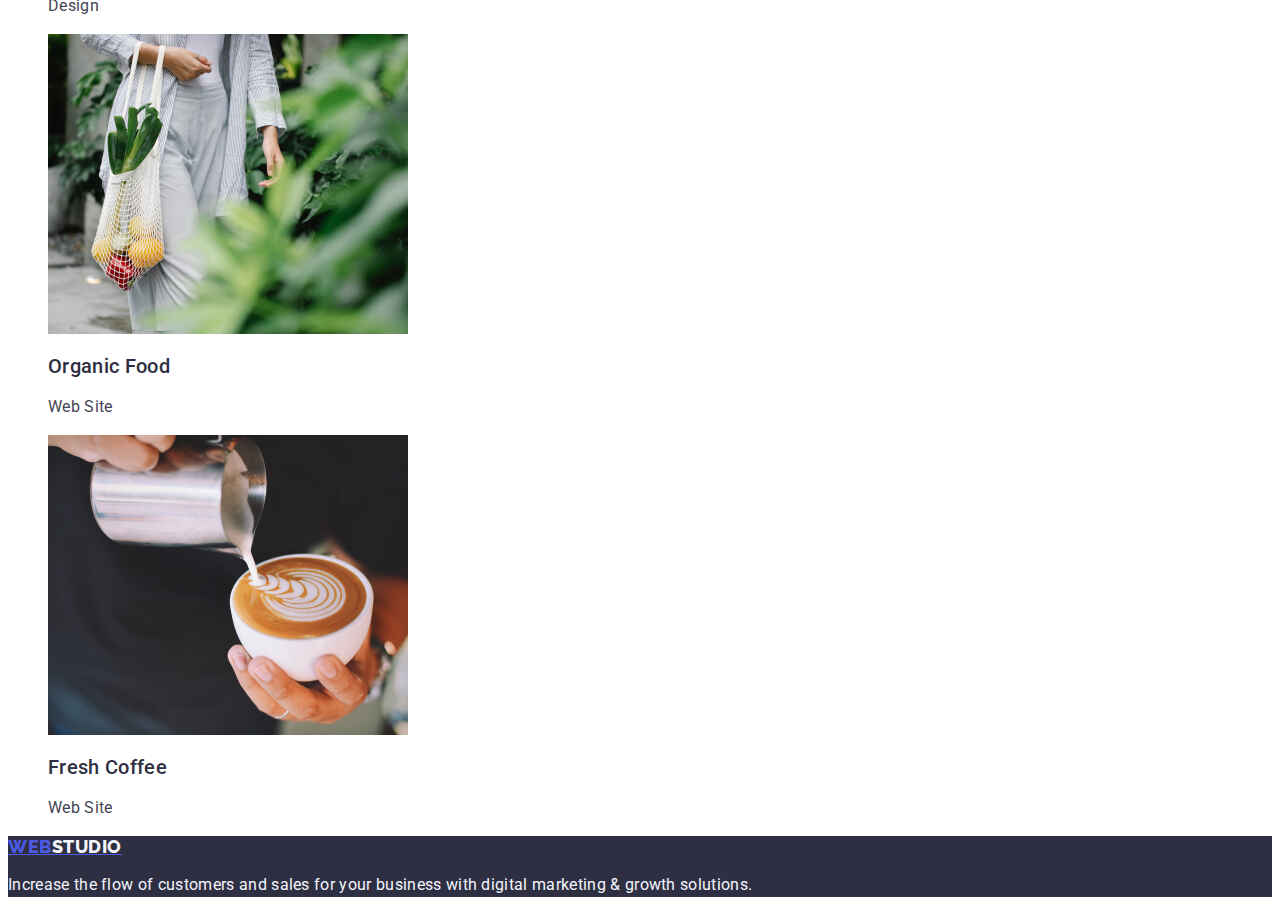
==== commit 9cd77f91: "виправлення помилок мудуля 2.2" ====
--- a/portfolio.html
+++ b/portfolio.html
@@ -17,7 +17,7 @@
     <header>
       <nav>
         <a href="./index.html" class="logo"
-          ><span class="logo-blue">Web</span>Studio</a
+          >Web<span class="logo-title">Studio</span></a
         >
         <!-- Menu Conteiner -->
         <ul class="site-nav list">
--- a/css/style.css
+++ b/css/style.css
@@ -24,15 +24,18 @@
 .logo {
   font-family: "Raleway", sans-serif;
   text-transform: uppercase;
-  text-decoration: none;
-  color: var(--title-color);
-
+  color: var(--blue-text-color);
+  font-weight: 800;
   font-size: 18px;
   line-height: 1.17;
   letter-spacing: 0.03em;
 }
-.logo-blue {
-  color: var(--blue-text-color);
+.logo-title {
+  color: var(--title-color);
+}
+
+.link {
+  text-decoration: none;
 }
 
 .list {
@@ -55,10 +58,13 @@
   color: var(--hover-focus-color);
 }
 /* Contacts */
+.address {
+  font-style: normal;
+}
 .contact {
   color: var(--text-color);
   text-decoration: none;
-  font-style: normal;
+  line-height: 1.5;
 }
 .list .contact:hover,
 .list .contact:focus {
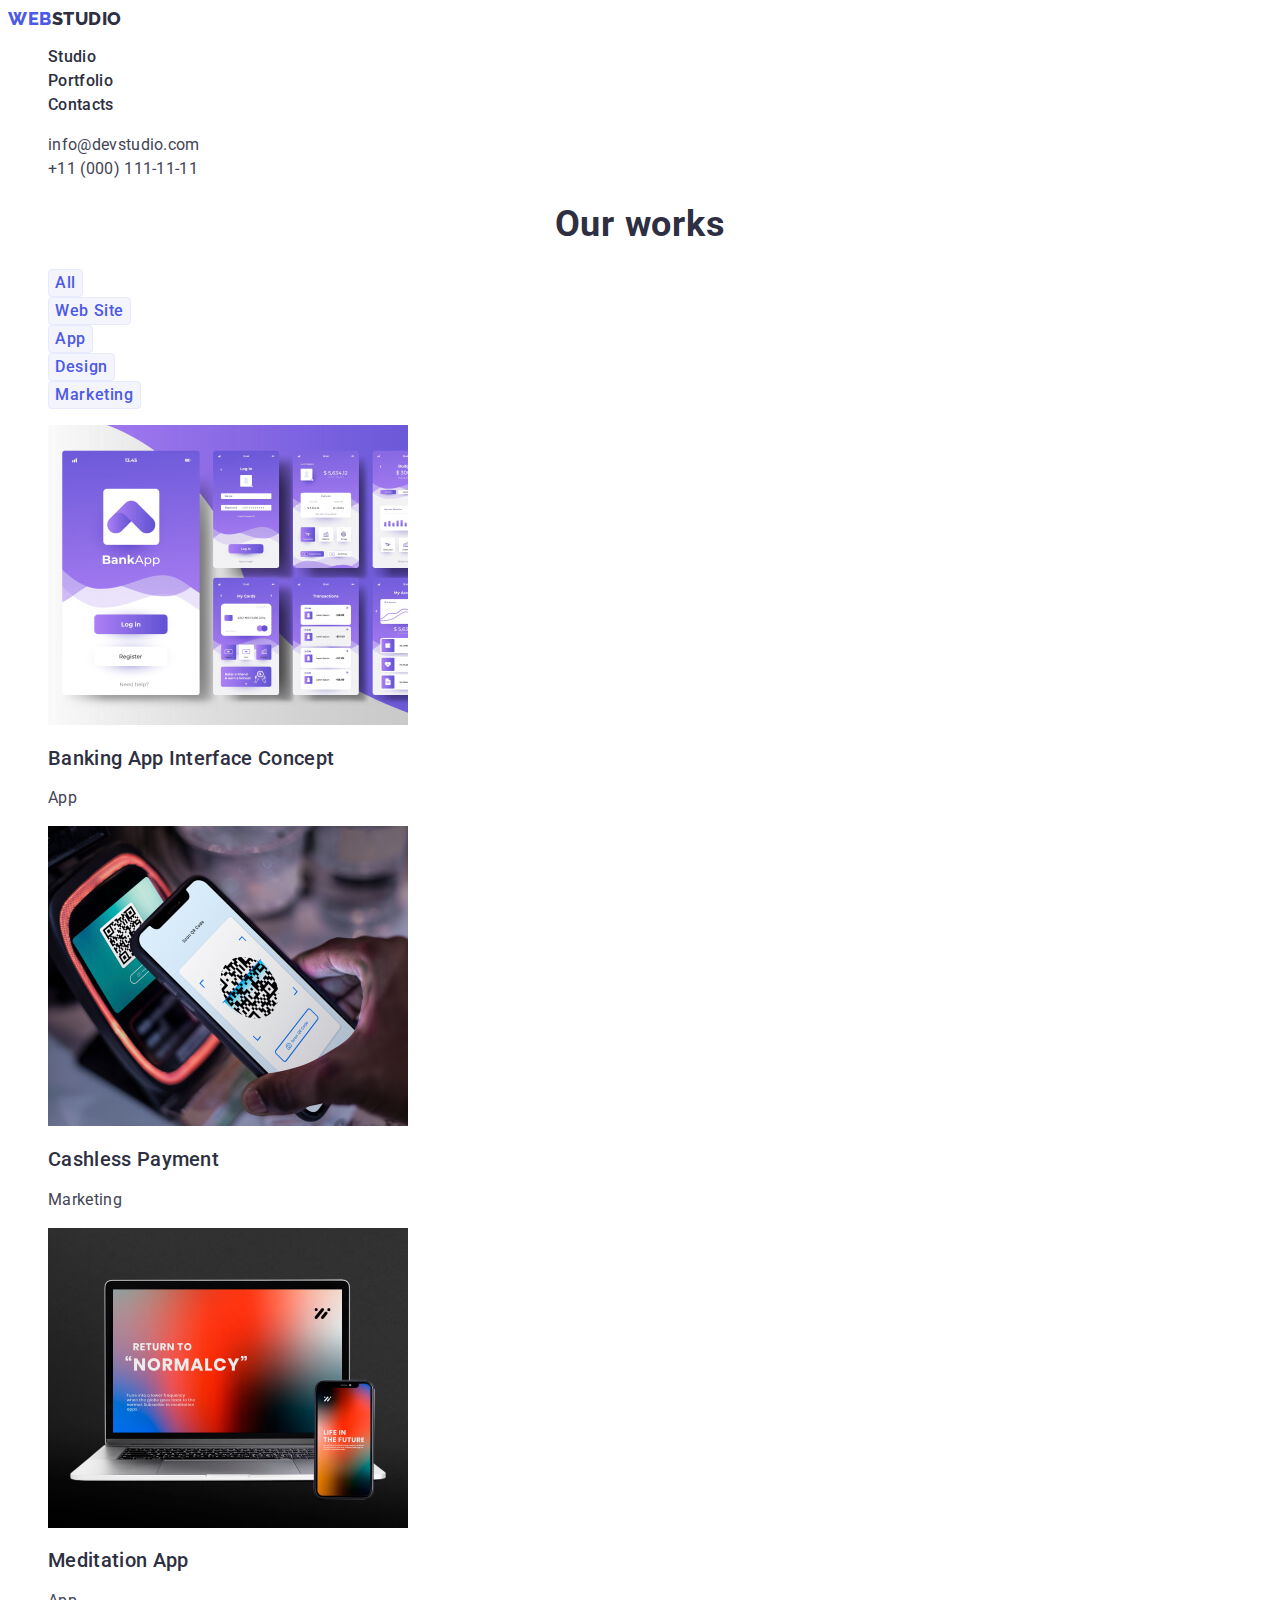
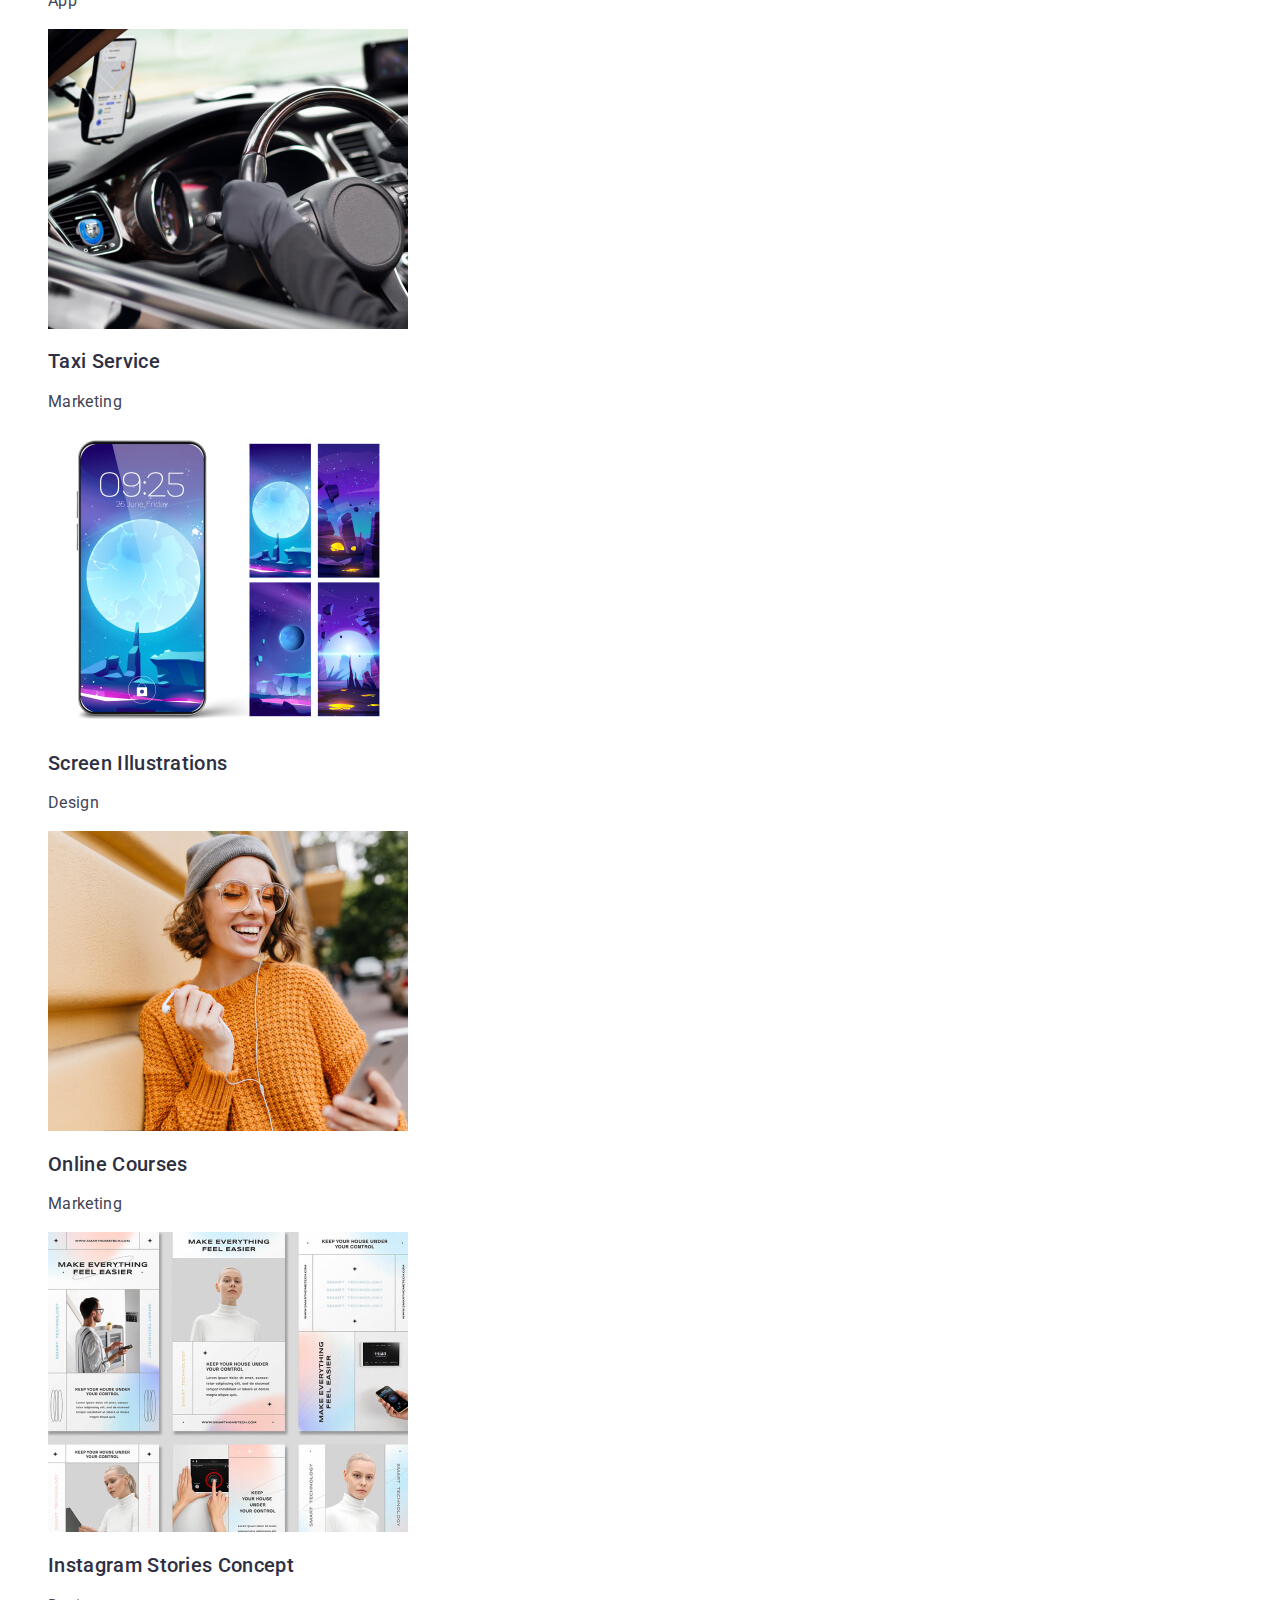
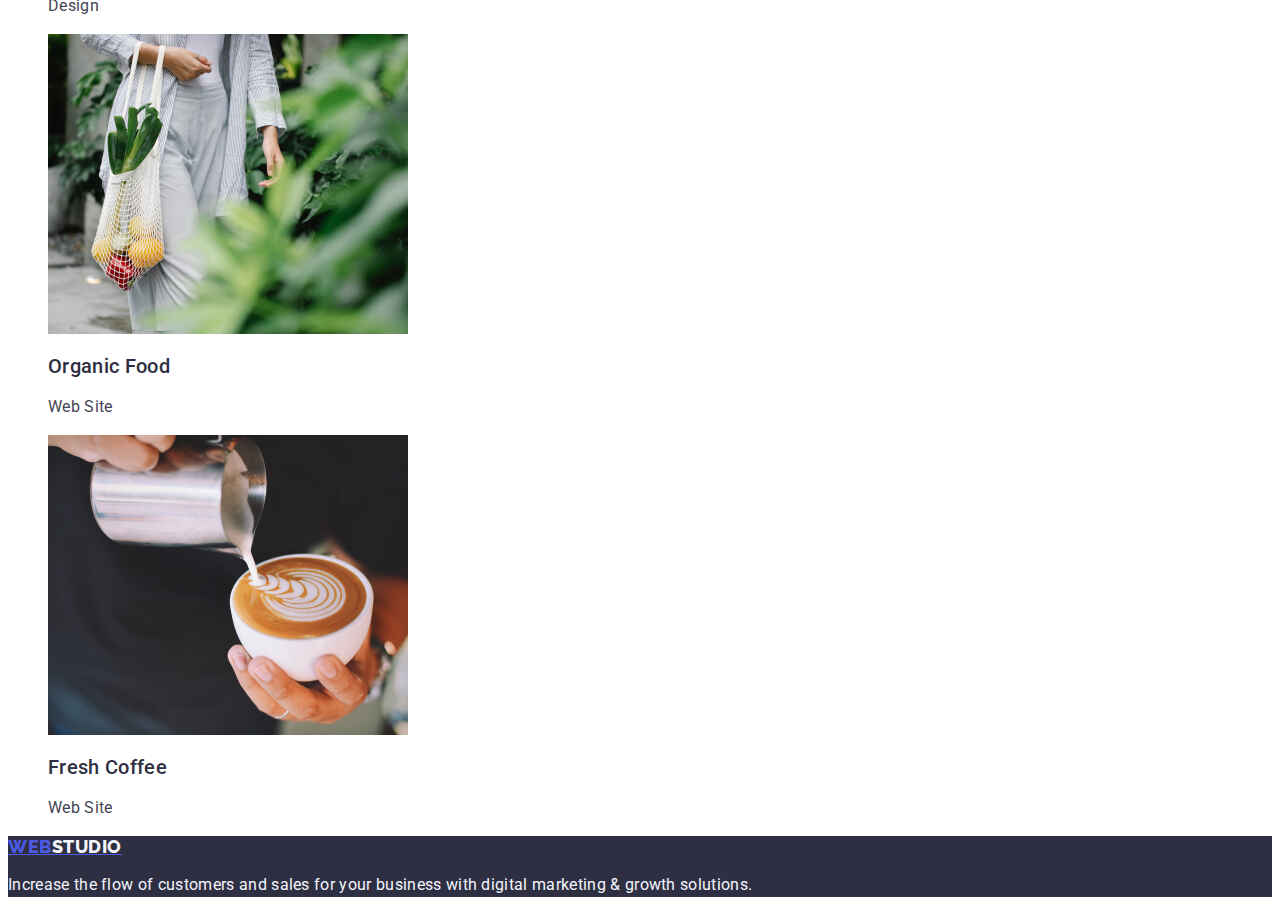
==== commit e02ea8eb: "виправлення помилок мудуля 2.2" ====
--- a/portfolio.html
+++ b/portfolio.html
@@ -15,28 +15,31 @@
   </head>
   <body>
     <header>
+      <!-- Logo -->
+
       <nav>
-        <a href="./index.html" class="logo"
+        <a class="logo link" href="./index.html"
           >Web<span class="logo-title">Studio</span></a
         >
-        <!-- Menu Conteiner -->
+        <!-- Menu navigation -->
         <ul class="site-nav list">
-          <li><a href="./index.html" class="link">Studio</a></li>
-          <li><a href="./portfolio.html" class="link current">Portfolio</a></li>
-          <li><a href="" class="link">Contacts</a></li>
+          <li><a class="link but" href="./index.html">Studio</a></li>
+          <li><a class="link but" href="./portfolio.html">Portfolio</a></li>
+          <li><a class="link but" href="">Contacts</a></li>
         </ul>
       </nav>
-
       <!-- Contacts -->
-      <address>
+      <address class="add">
         <ul class="list">
           <li>
-            <a href="mailto:info@devstudio.com" class="contact"
+            <a class="link contact" href="mailto:info@devstudio.com"
               >info@devstudio.com</a
             >
           </li>
           <li>
-            <a href="tel:+110001111111" class="contact">+11 (000) 111-11-11</a>
+            <a class="link contact" href="tel:+110001111111"
+              >+11 (000) 111-11-11</a
+            >
           </li>
         </ul>
       </address>
--- a/css/style.css
+++ b/css/style.css
@@ -54,11 +54,14 @@
 .site-nav .link:focus {
   color: var(--hover-focus-color);
 }
-.site-nav .link.current {
+.but {
+  color: var(--title-color);
+}
+/* .site-nav.list .link.but {
   color: var(--hover-focus-color);
-}
+} */
 /* Contacts */
-.address {
+.add {
   font-style: normal;
 }
 .contact {
@@ -71,14 +74,16 @@
   color: var(--hover-focus-color);
 }
 /* hero section */
-
+.hero {
+  background-color: var(--footer-beckgrond-color);
+}
 .hero-title {
   color: var(--main-background-color);
-  background-color: var(--footer-beckgrond-color);
 
   font-size: 56px;
   line-height: 1.07;
   text-align: center;
+  letter-spacing: 0.02em;
 }
 
 .section.team {
@@ -90,6 +95,10 @@
   font-size: 36px;
   line-height: 1.11;
   text-align: center;
+  letter-spacing: 0.02em;
+}
+.list-team {
+  background-color: var(--main-background-color);
 }
 
 .section-qualities,
@@ -99,11 +108,16 @@
   font-weight: 500;
   font-size: 20px;
   line-height: 1.2;
+  letter-spacing: 0.02em;
 }
 
 .section-text {
   font-weight: 400;
   line-height: 1.5;
+}
+
+.transform {
+  text-transform: capitalize;
 }
 /* button */
 .button {
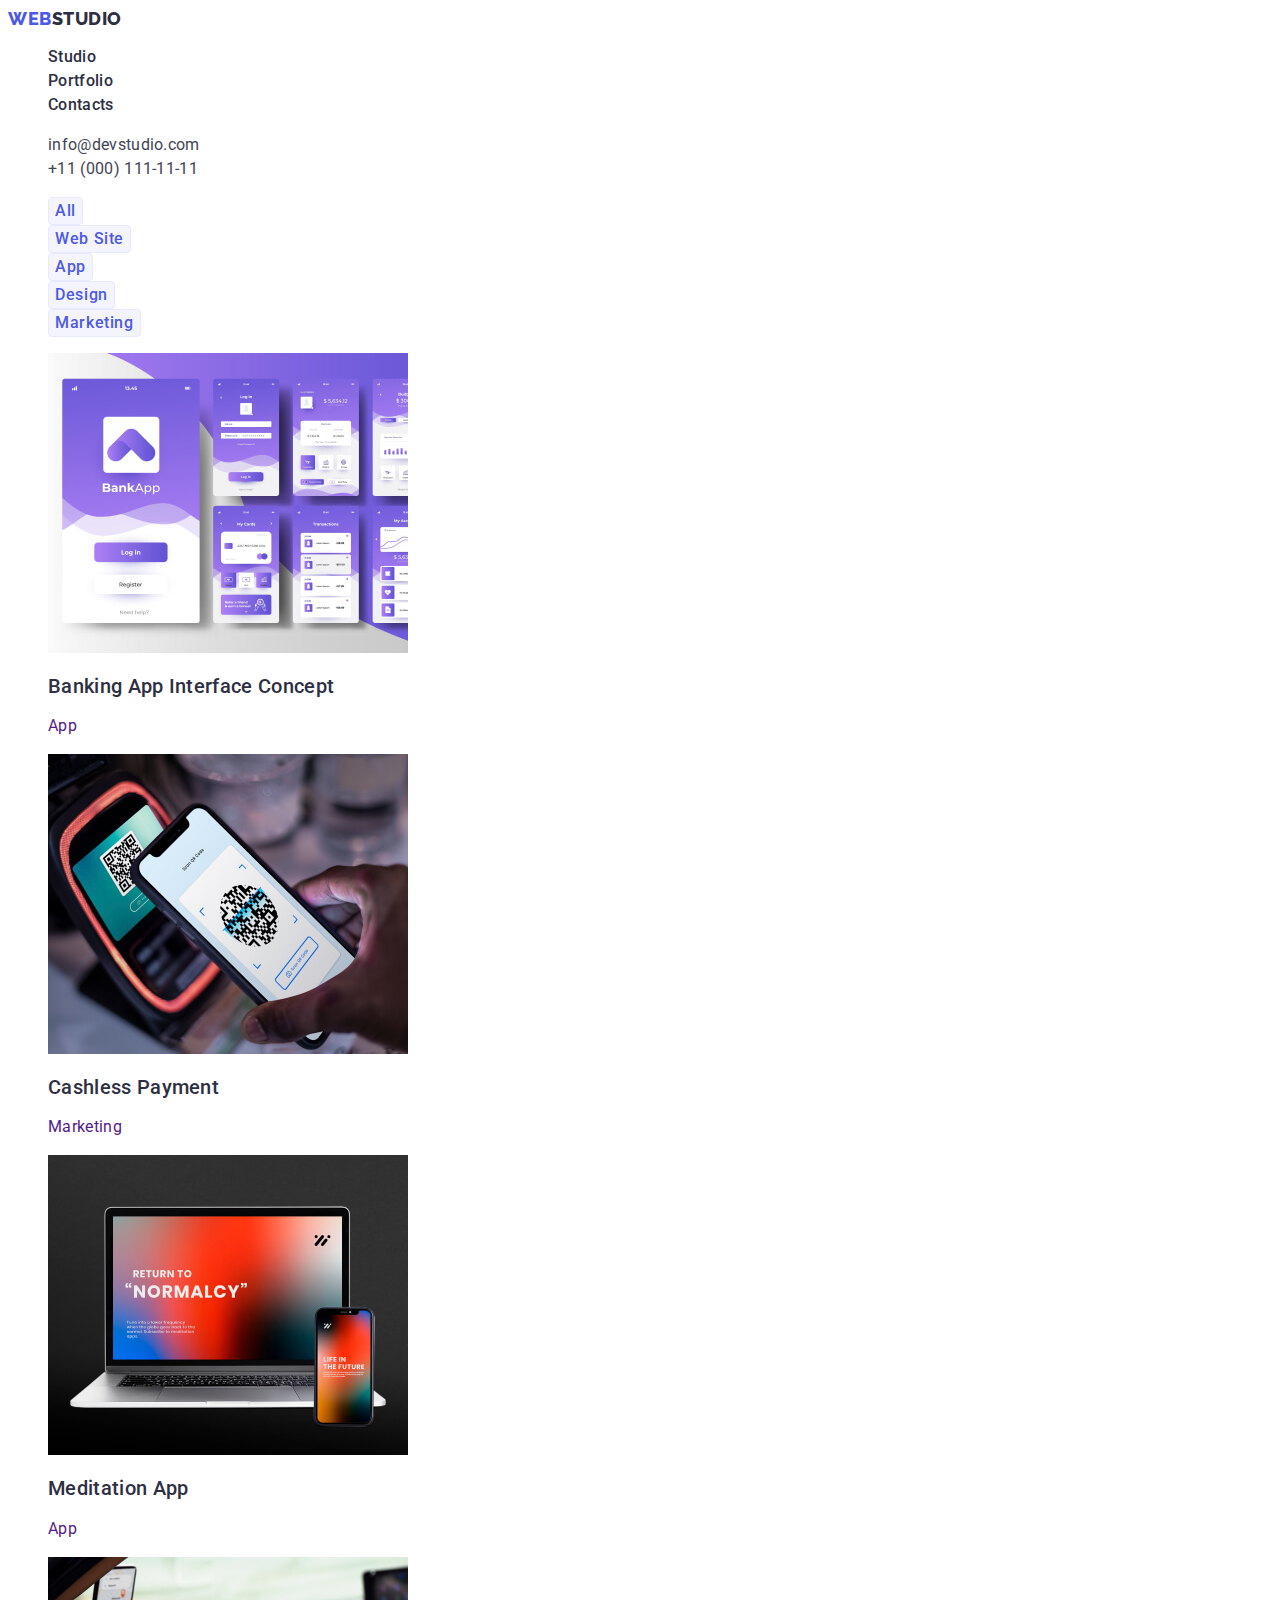
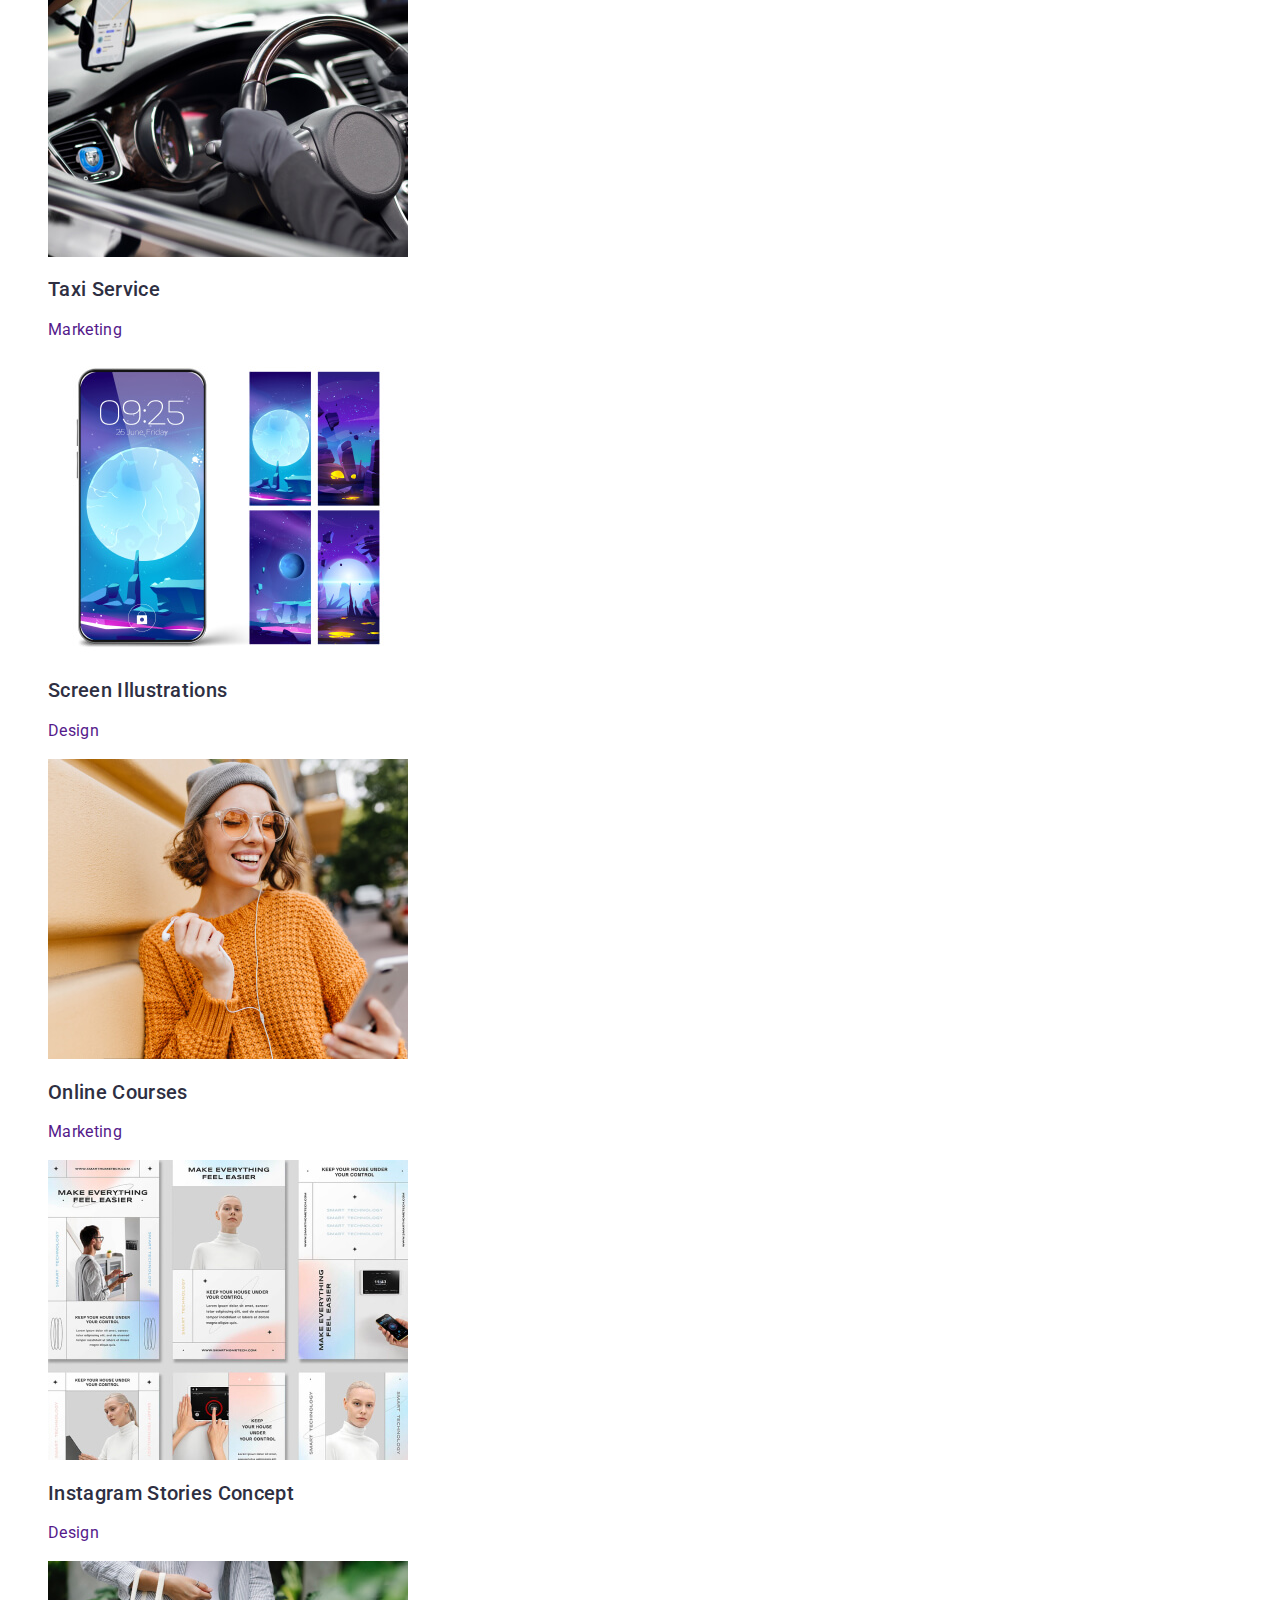
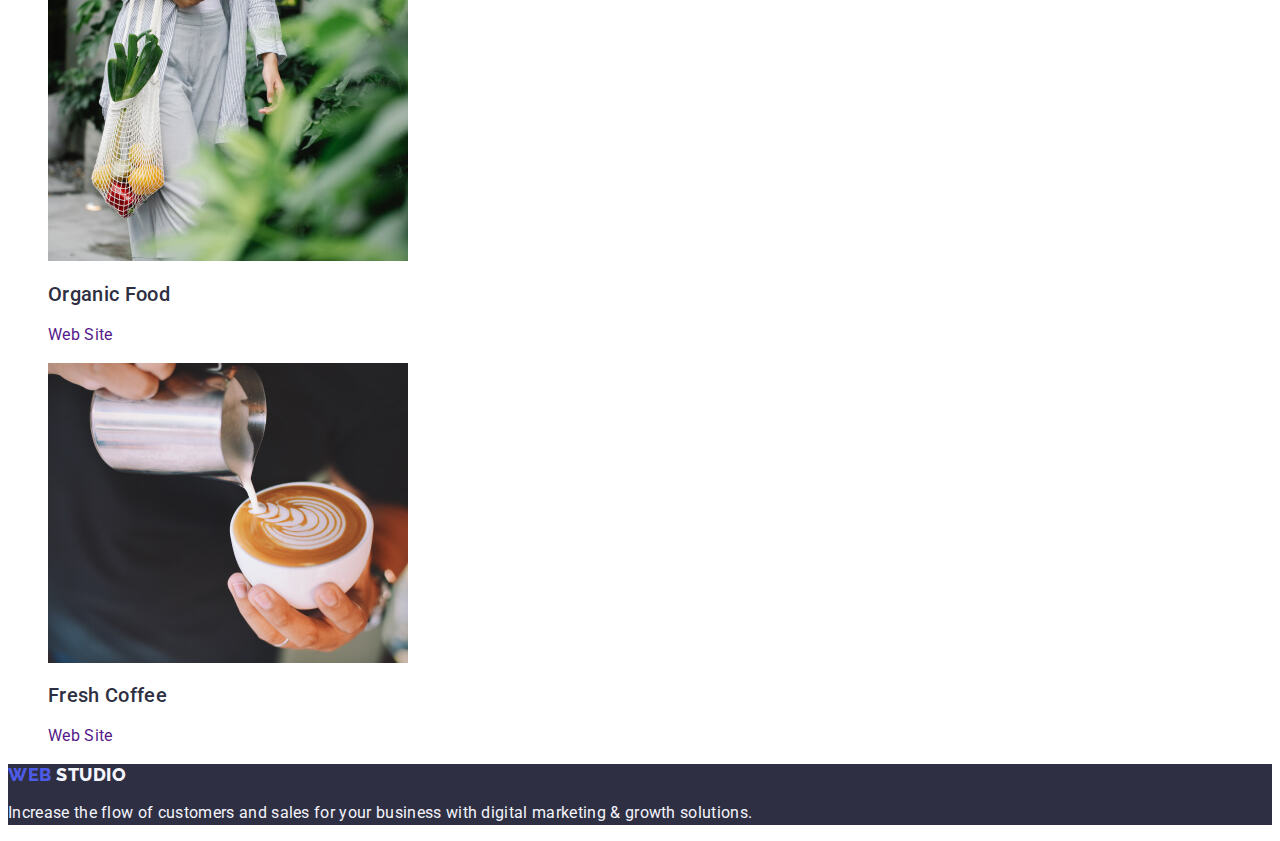
==== commit b808158e: "виправлення помилок мудуля 2.2" ====
--- a/portfolio.html
+++ b/portfolio.html
@@ -47,112 +47,136 @@
     <main>
       <!-- Our works -->
       <section class="section">
-        <h1 class="work section-title">Our works</h1>
+        <h1 hidden class="work section-title">Our works</h1>
         <ul class="list">
-          <li><button type="button" class="work-button">All</button></li>
-          <li><button type="button" class="work-button">Web Site</button></li>
-          <li><button type="button" class="work-button">App</button></li>
-          <li><button type="button" class="work-button">Design</button></li>
-          <li><button type="button" class="work-button">Marketing</button></li>
+          <li><button type="button" class="link work-button">All</button></li>
+          <li>
+            <button type="button" class="link work-button">Web Site</button>
+          </li>
+          <li><button type="button" class="link work-button">App</button></li>
+          <li>
+            <button type="button" class="link work-button">Design</button>
+          </li>
+          <li>
+            <button type="button" class="link work-button">Marketing</button>
+          </li>
         </ul>
         <ul class="list">
           <li>
-            <img
-              src="./images/portfolio/banking-app.jpg"
-              alt="banking app"
-              width="360"
-              height="300"
-            />
-            <h2 class="work-title">Banking App Interface Concept</h2>
-            <p class="section-text">App</p>
+            <a class="link" href="">
+              <img
+                src="./images/portfolio/banking-app.jpg"
+                alt="banking app"
+                width="360"
+                height="300"
+              />
+              <h2 class="work-title">Banking App Interface Concept</h2>
+              <p class="section-text">App</p>
+            </a>
           </li>
           <li>
-            <img
-              src="./images/portfolio/cashless-payment.jpg"
-              alt="terminal and phone"
-              width="360"
-              height="300"
-            />
-            <h2 class="work-title">Cashless Payment</h2>
-            <p class="section-text">Marketing</p>
+            <a class="link" href="">
+              <img
+                src="./images/portfolio/cashless-payment.jpg"
+                alt="terminal and phone"
+                width="360"
+                height="300"
+              />
+              <h2 class="work-title">Cashless Payment</h2>
+              <p class="section-text">Marketing</p></a
+            >
           </li>
           <li>
-            <img
-              src="./images/portfolio/meditation-app.jpg"
-              alt="laptop and phone"
-              width="360"
-              height="300"
-            />
-            <h2 class="work-title">Meditation App</h2>
-            <p class="section-text">App</p>
+            <a class="link" href="">
+              <img
+                src="./images/portfolio/meditation-app.jpg"
+                alt="laptop and phone"
+                width="360"
+                height="300"
+              />
+              <h2 class="work-title">Meditation App</h2>
+              <p class="section-text">App</p></a
+            >
           </li>
           <li>
-            <img
-              src="./images/portfolio/taxi-service.jpg"
-              alt="hands on the wheel"
-              width="360"
-              height="300"
-            />
-            <h2 class="work-title">Taxi Service</h2>
-            <p class="section-text">Marketing</p>
+            <a class="link" href="">
+              <img
+                src="./images/portfolio/taxi-service.jpg"
+                alt="hands on the wheel"
+                width="360"
+                height="300"
+              />
+              <h2 class="work-title">Taxi Service</h2>
+              <p class="section-text">Marketing</p></a
+            >
           </li>
           <li>
-            <img
-              src="./images/portfolio/screen-illustrations.jpg"
-              alt="phone and four pictures"
-              width="360"
-              height="300"
-            />
-            <h2 class="work-title">Screen Illustrations</h2>
-            <p class="section-text">Design</p>
+            <a class="link" href="">
+              <img
+                src="./images/portfolio/screen-illustrations.jpg"
+                alt="phone and four pictures"
+                width="360"
+                height="300"
+              />
+              <h2 class="work-title">Screen Illustrations</h2>
+              <p class="section-text">Design</p></a
+            >
           </li>
           <li>
-            <img
-              src="./images/portfolio/online-courses.jpg"
-              alt="girl looks at the phone"
-              width="360"
-              height="300"
-            />
-            <h2 class="work-title">Online Courses</h2>
-            <p class="section-text">Marketing</p>
+            <a class="link" href="">
+              <img
+                src="./images/portfolio/online-courses.jpg"
+                alt="girl looks at the phone"
+                width="360"
+                height="300"
+              />
+              <h2 class="work-title">Online Courses</h2>
+              <p class="section-text">Marketing</p></a
+            >
           </li>
           <li>
-            <img
-              src="./images/portfolio/instagram-stories-concept.jpg"
-              alt="cards with photos of people and text"
-              width="360"
-              height="300"
-            />
-            <h2 class="work-title">Instagram Stories Concept</h2>
-            <p class="section-text">Design</p>
+            <a class="link" href="">
+              <img
+                src="./images/portfolio/instagram-stories-concept.jpg"
+                alt="cards with photos of people and text"
+                width="360"
+                height="300"
+              />
+              <h2 class="work-title">Instagram Stories Concept</h2>
+              <p class="section-text">Design</p></a
+            >
           </li>
           <li>
-            <img
-              src="./images/portfolio/organic-food.jpg"
-              alt="bag of fruit"
-              width="360"
-              height="300"
-            />
-            <h2 class="work-title">Organic Food</h2>
-            <p class="section-text">Web Site</p>
+            <a class="link" href="">
+              <img
+                src="./images/portfolio/organic-food.jpg"
+                alt="bag of fruit"
+                width="360"
+                height="300"
+              />
+              <h2 class="work-title">Organic Food</h2>
+              <p class="section-text">Web Site</p></a
+            >
           </li>
           <li>
-            <img
-              src="./images/portfolio/fresh-coffee.jpg"
-              alt="cup of coffee"
-              width="360"
-              height="300"
-            />
-            <h2 class="work-title">Fresh Coffee</h2>
-            <p class="section-text">Web Site</p>
+            <a class="link" href="">
+              <img
+                src="./images/portfolio/fresh-coffee.jpg"
+                alt="cup of coffee"
+                width="360"
+                height="300"
+              />
+              <h2 class="work-title">Fresh Coffee</h2>
+              <p class="section-text">Web Site</p></a
+            >
           </li>
         </ul>
       </section>
     </main>
     <footer class="footer">
-      <a href="./index.html" class="logo"
-        ><span class="logo-blue">Web</span
-        ><span class="logo-cloud">Studio</span>
+      <a class="logo link" href="./index.html"
+        >Web
+        <span class="logo-cloud">Studio</span>
       </a>
       <p class="footer-text">
         Increase the flow of customers and sales for your business with digital
